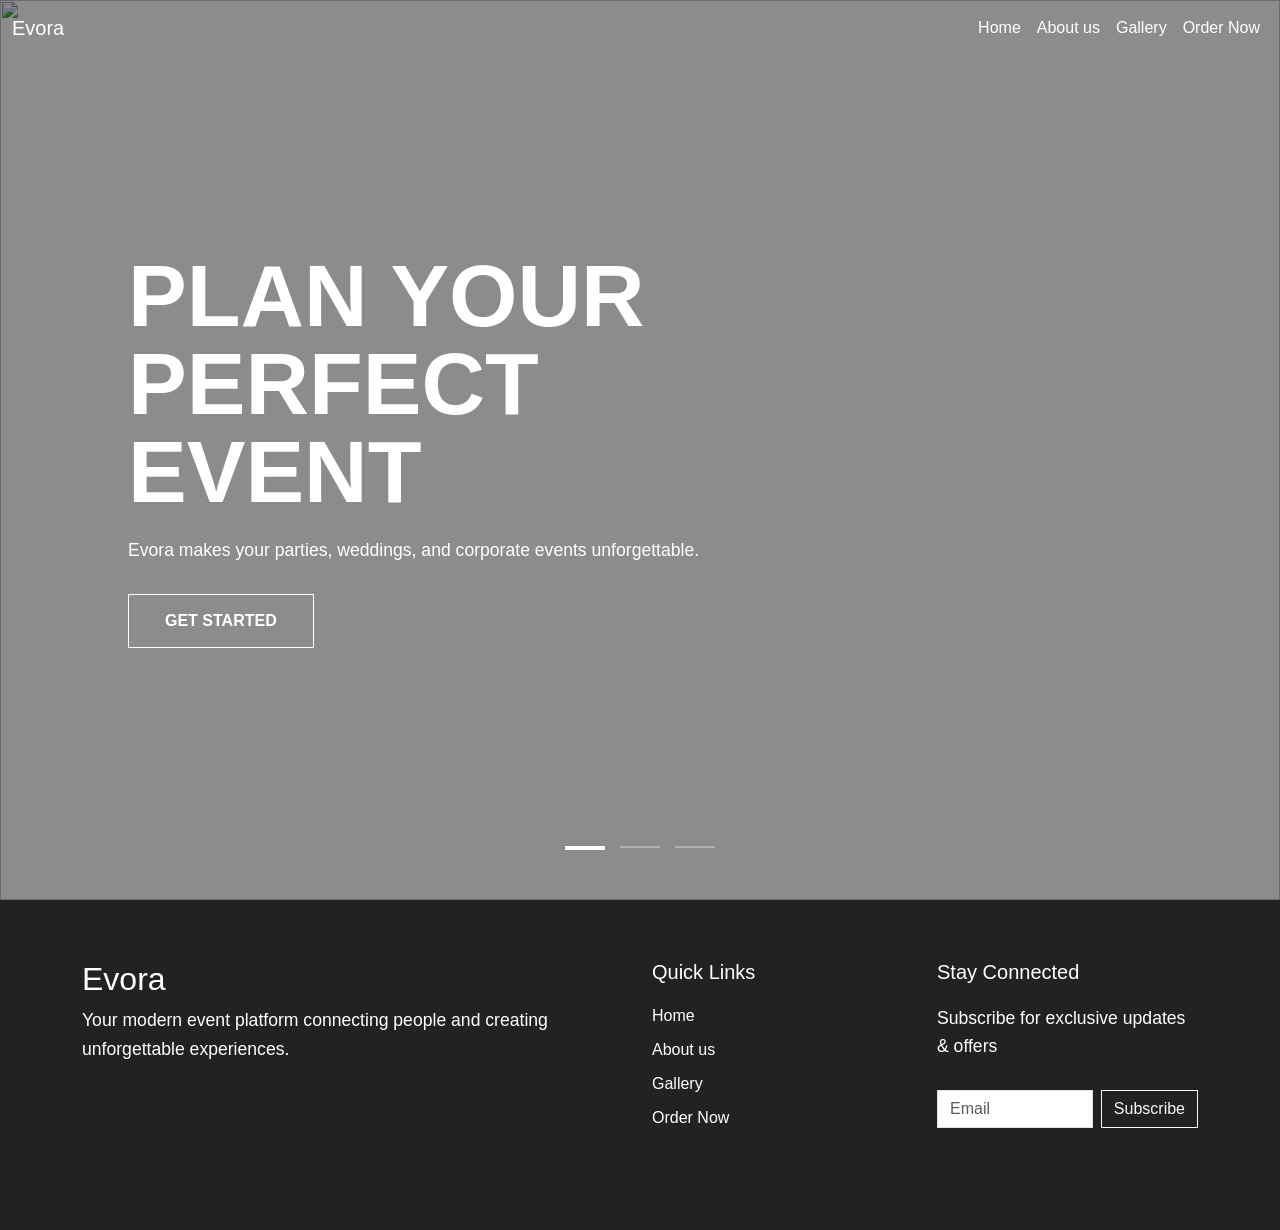
==== index.html @ 53ec0fd2 "Update index.html" ====
<!doctype html>
<html lang="en">
  <head>
    <meta charset="utf-8">
    <meta name="viewport" content="width=device-width, initial-scale=1">
    <title>Bootstrap Hero Slider</title>
    <link href="https://cdn.jsdelivr.net/npm/bootstrap@5.3.8/dist/css/bootstrap.min.css" rel="stylesheet">
    <style>
        * {
            margin: 0;
            padding: 0;
            box-sizing: border-box;
            font-family: 'Segoe UI', sans-serif;
        }

        /* --- NAVBAR --- */
        #mainNav {
            position: absolute;
            width: 100%;
            top: 0;
            left: 0;
            z-index: 10;
            transition: background 0.5s ease;
            background: transparent;
        }

        .navbar-brand,
        .nav-link {
            color: #fff !important;
        }

        .nav-link:hover {
            color: #f0c14b !important;
        }

        /* --- HERO SLIDER --- */
        .hero {
            height: 100vh;
            width: 100%;
            position: relative;
        }

        .slide {
            position: absolute;
            inset: 0;
            opacity: 0;
            display: flex;
            align-items: center;
            padding-left: 10%;
            transition: opacity 1s ease;
        }

        .slide.active {
            opacity: 1;
        }

        .slide-bg {
            position: absolute;
            inset: 0;
            width: 100%;
            height: 100%;
            object-fit: cover;
            z-index: -2;
        }

        .slide::after {
            content: "";
            position: absolute;
            inset: 0;
            background: rgba(0,0,0,0.45);
            z-index: -1;
        }

        .content {
            max-width: 600px;
            color: #fff;
        }

        h1 {
            font-size: clamp(2.8rem, 8vw, 5.5rem);
            line-height: 1;
            text-transform: uppercase;
            font-weight: 900;
            margin-bottom: 20px;
        }

        p {
            font-size: 1.1rem;
            line-height: 1.6;
            margin-bottom: 30px;
        }

        .hero-btn {
            display: inline-block;
            padding: 14px 36px;
            border: 1px solid #fff;
            color: #fff;
            text-decoration: none;
            text-transform: uppercase;
            font-weight: bold;
            transition: 0.3s;
        }

        .hero-btn:hover {
            background: #fff;
            color: #000;
        }

        /* --- DOTS --- */
        .controls {
            position: absolute;
            bottom: 50px;
            width: 100%;
            display: flex;
            justify-content: center;
            z-index: 20;
        }

        .indicators {
            display: flex;
            gap: 15px;
        }

        .dot {
            width: 40px;
            height: 2px;
            background: rgba(255,255,255,0.3);
            cursor: pointer;
            transition: 0.4s;
        }

        .dot.active {
            background: #fff;
            height: 4px;
        }

        @media (max-width: 768px) {
            .slide {
                padding-left: 5%;
                padding-right: 5%;
            }
        }

        /* --- FOOTER --- */
        #foot {
            transition: background 0.5s ease;
            background: #222;
            color: #fff;
            padding: 60px 0;
        }

        #foot h5 {
            margin-bottom: 20px;
        }

        #footer-link {
            list-style: none;
            padding: 0;
        }

        #footer-link li {
            margin-bottom: 10px;
        }

        #footer-link a {
            text-decoration: none;
            color: #fff;
        }

        #footer-link a:hover {
            color: #f0c14b;
        }

        #foot input.form-control {
            border-radius: 0;
        }

        #foot button.btn {
            border-radius: 0;
        }
    </style>
  </head>
  <body>
    <!-- NAVBAR -->
    <nav class="navbar navbar-expand-lg" id="mainNav">
        <div class="container-fluid">
            <a class="navbar-brand" href="index.html">Evora</a>
            <button class="navbar-toggler" type="button" data-bs-toggle="collapse" data-bs-target="#navbarNav">
                <span class="navbar-toggler-icon"></span>
            </button>
            <div class="collapse navbar-collapse" id="navbarNav">
                <ul class="navbar-nav ms-auto">
                    <li class="nav-item"><a class="nav-link" href="index.html">Home</a></li>
                    <li class="nav-item"><a class="nav-link" href="#">About us</a></li>
                    <li class="nav-item"><a class="nav-link" href="#">Gallery</a></li>
                    <li class="nav-item"><a class="nav-link" href="order.html">Order Now</a></li>
                </ul>
            </div>
        </div>
    </nav>

    <!-- HERO SLIDER -->
    <section class="hero">
        <div class="slide active">
            <img src="https://media.istockphoto.com/id/1295012737/photo/a-family-walks-hand-in-hand-down-a-tropical-paradise-beach-during-sunset.jpg?s=612x612&w=0&k=20&c=F__LaYcJowJYJ2h8wGK07YqLSmrKBl6irMgHlJ1k8eM=" class="slide-bg">
            <div class="content">
                <h1>Plan Your<br>Perfect Event</h1>
                <p>Evora makes your parties, weddings, and corporate events unforgettable.</p>
                <a href="contact" class="hero-btn">Get Started</a>
            </div>
        </div>
        <div class="slide">
            <img src="https://media.istockphoto.com/id/2212536827/photo/man-solo-traveler-holding-his-camera-and-walking-on-the-shallow-surface-of-water-during-sunset.jpg?s=612x612&w=0&k=20&c=a9QCVRRNXwUhVzG2FjeTJPA_179-yQ3wpFB8zUYdlUo=" class="slide-bg">
            <div class="content">
                <h1>Create<br>Memories</h1>
                <p>Stylish events crafted with elegance and passion.</p>
                <a href="gallery.html" class="hero-btn">Explore Gallery</a>
            </div>
        </div>
        <div class="slide">
            <img src="https://media.istockphoto.com/id/1143248555/photo/dj-mixing-at-sunset-beach-party-in-summer-vacation-outdoor-disc-jockey-hands-playing-music.jpg?s=612x612&w=0&k=20&c=0s2PzGYE5bljiyybqxNBUDja1P4o2WkM0XdxFtimEuc=" class="slide-bg">
            <div class="content">
                <h1>Celebrate<br>In Style</h1>
                <p>Moments that last forever with Evora Events.</p>
                <a href="order.html" class="hero-btn">Book Now</a>
            </div>
        </div>

        <!-- DOTS -->
        <div class="controls">
            <div class="indicators">
                <div class="dot active"></div>
                <div class="dot"></div>
                <div class="dot"></div>
            </div>
        </div>
    </section>

    <!-- FOOTER -->
    <footer id="foot">
        <div class="container">
            <div class="row">
                <div class="col-12 col-md-6 mb-4">
                    <h2>Evora</h2>
                    <p>Your modern event platform connecting people and creating unforgettable experiences.</p>
                </div>
                <div class="col-6 col-md-3 mb-4">
                    <h5>Quick Links</h5>
                    <ul id="footer-link">
                        <li><a href="index.html">Home</a></li>
                        <li><a href="#">About us</a></li>
                        <li><a href="#">Gallery</a></li>
                        <li><a href="order.html">Order Now</a></li>
                    </ul>
                </div>
                <div class="col-6 col-md-3 mb-4">
                    <h5>Stay Connected</h5>
                    <p>Subscribe for exclusive updates & offers</p>
                    <form class="d-flex" role="search">
                        <input class="form-control me-2" type="email" placeholder="Email" aria-label="email"/>
                        <button class="btn btn-outline-light" type="submit">Subscribe</button>
                    </form>
                </div>
            </div>
        </div>
    </footer>

    <script src="https://cdn.jsdelivr.net/npm/bootstrap@5.3.8/dist/js/bootstrap.bundle.min.js"></script>
    
    <script>
        const slides = document.querySelectorAll('.slide');
        const dots = document.querySelectorAll('.dot');
        const nav = document.getElementById('mainNav');
        const footer = document.getElementById('foot');
        
        let current = 0;
        const intervalTime = 4000; // 4 seconds
        
        function updateSlider(index) {
            slides.forEach(s => s.classList.remove('active'));
            dots.forEach(d => d.classList.remove('active'));
            slides[index].classList.add('active');
            dots[index].classList.add('active');

            // Keep navbar and footer connected visually
            nav.style.background = "transparent"; 
            footer.style.background = "#222";
        }
        
        function autoSlide() {
            current = (current + 1) % slides.length;
            updateSlider(current);
        }
        
        setInterval(autoSlide, intervalTime);

        dots.forEach((dot, index) => {
            dot.addEventListener('click', () => {
                current = index;
                updateSlider(current);
            });
        });
    </script>
  </body>
</html>
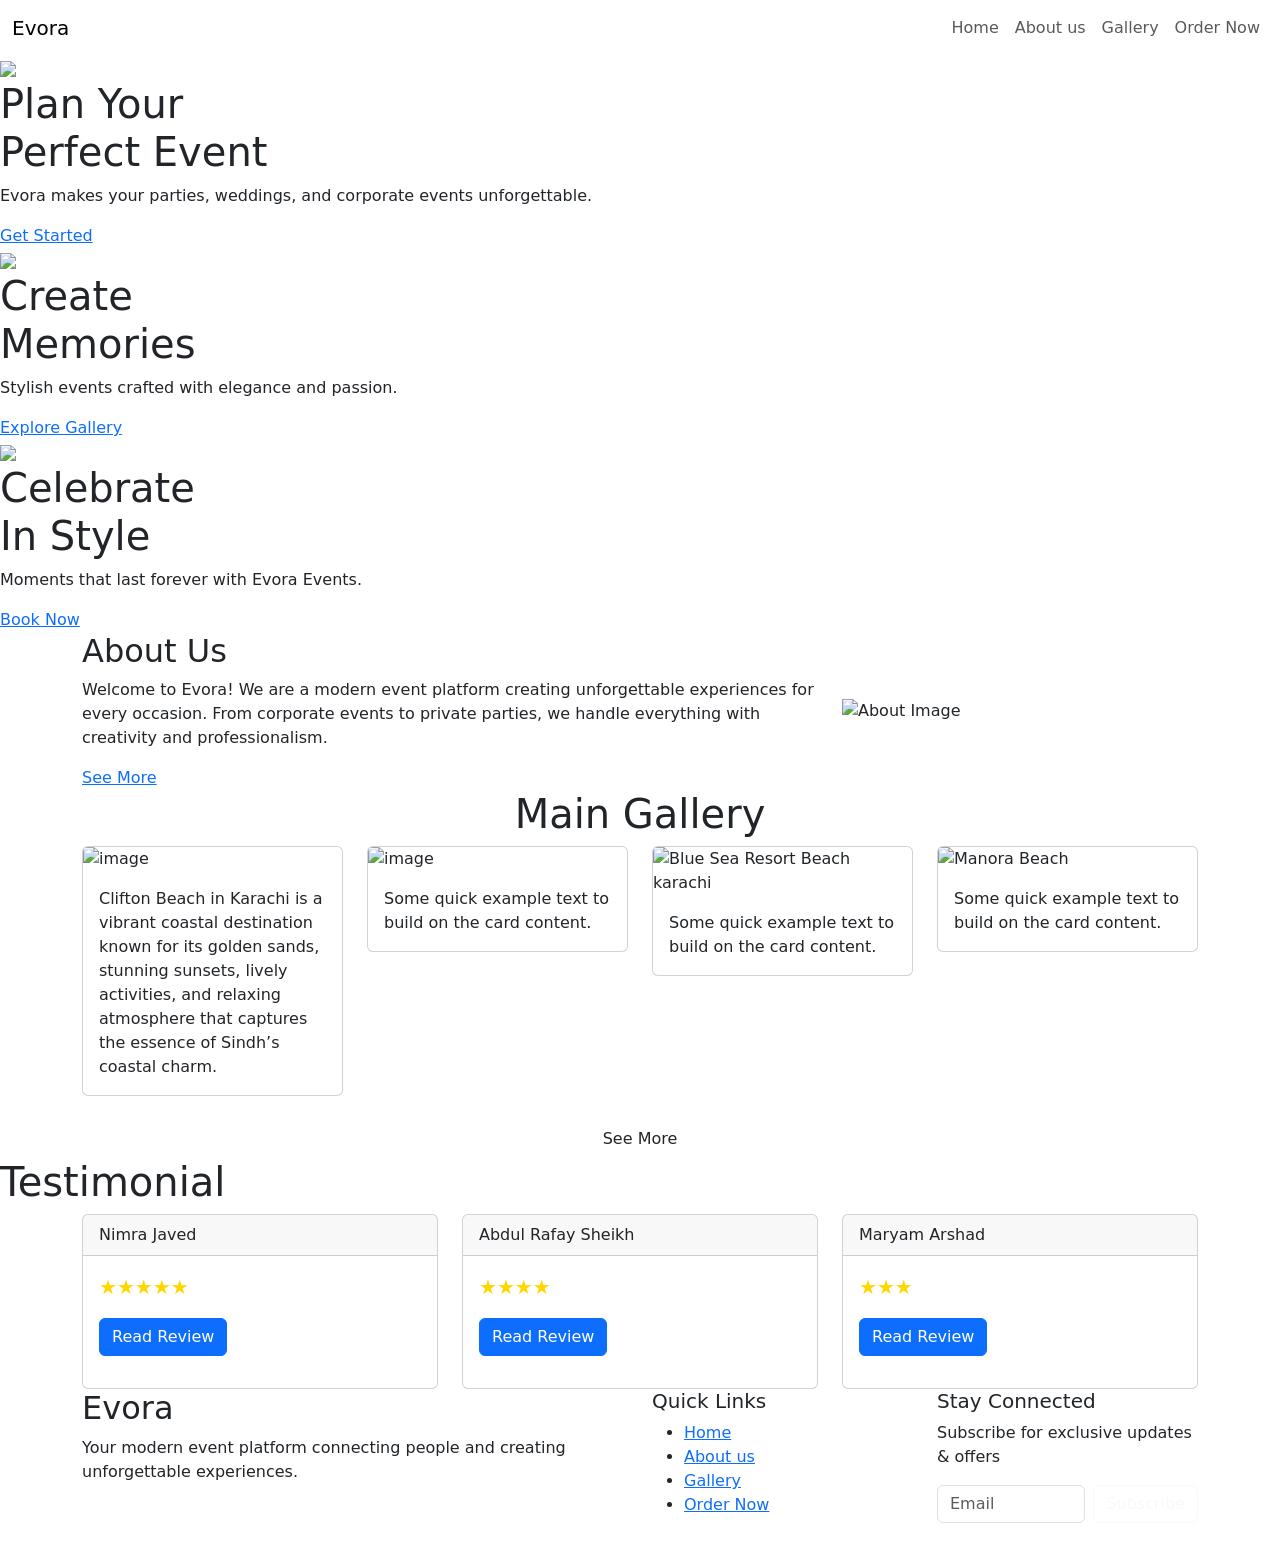
==== commit 053b3cd8: "Update index.html" ====
--- a/index.html
+++ b/index.html
@@ -5,180 +5,7 @@
     <meta name="viewport" content="width=device-width, initial-scale=1">
     <title>Bootstrap Hero Slider</title>
     <link href="https://cdn.jsdelivr.net/npm/bootstrap@5.3.8/dist/css/bootstrap.min.css" rel="stylesheet">
-    <style>
-        * {
-            margin: 0;
-            padding: 0;
-            box-sizing: border-box;
-            font-family: 'Segoe UI', sans-serif;
-        }
-
-        /* --- NAVBAR --- */
-        #mainNav {
-            position: absolute;
-            width: 100%;
-            top: 0;
-            left: 0;
-            z-index: 10;
-            transition: background 0.5s ease;
-            background: transparent;
-        }
-
-        .navbar-brand,
-        .nav-link {
-            color: #fff !important;
-        }
-
-        .nav-link:hover {
-            color: #f0c14b !important;
-        }
-
-        /* --- HERO SLIDER --- */
-        .hero {
-            height: 100vh;
-            width: 100%;
-            position: relative;
-        }
-
-        .slide {
-            position: absolute;
-            inset: 0;
-            opacity: 0;
-            display: flex;
-            align-items: center;
-            padding-left: 10%;
-            transition: opacity 1s ease;
-        }
-
-        .slide.active {
-            opacity: 1;
-        }
-
-        .slide-bg {
-            position: absolute;
-            inset: 0;
-            width: 100%;
-            height: 100%;
-            object-fit: cover;
-            z-index: -2;
-        }
-
-        .slide::after {
-            content: "";
-            position: absolute;
-            inset: 0;
-            background: rgba(0,0,0,0.45);
-            z-index: -1;
-        }
-
-        .content {
-            max-width: 600px;
-            color: #fff;
-        }
-
-        h1 {
-            font-size: clamp(2.8rem, 8vw, 5.5rem);
-            line-height: 1;
-            text-transform: uppercase;
-            font-weight: 900;
-            margin-bottom: 20px;
-        }
-
-        p {
-            font-size: 1.1rem;
-            line-height: 1.6;
-            margin-bottom: 30px;
-        }
-
-        .hero-btn {
-            display: inline-block;
-            padding: 14px 36px;
-            border: 1px solid #fff;
-            color: #fff;
-            text-decoration: none;
-            text-transform: uppercase;
-            font-weight: bold;
-            transition: 0.3s;
-        }
-
-        .hero-btn:hover {
-            background: #fff;
-            color: #000;
-        }
-
-        /* --- DOTS --- */
-        .controls {
-            position: absolute;
-            bottom: 50px;
-            width: 100%;
-            display: flex;
-            justify-content: center;
-            z-index: 20;
-        }
-
-        .indicators {
-            display: flex;
-            gap: 15px;
-        }
-
-        .dot {
-            width: 40px;
-            height: 2px;
-            background: rgba(255,255,255,0.3);
-            cursor: pointer;
-            transition: 0.4s;
-        }
-
-        .dot.active {
-            background: #fff;
-            height: 4px;
-        }
-
-        @media (max-width: 768px) {
-            .slide {
-                padding-left: 5%;
-                padding-right: 5%;
-            }
-        }
-
-        /* --- FOOTER --- */
-        #foot {
-            transition: background 0.5s ease;
-            background: #222;
-            color: #fff;
-            padding: 60px 0;
-        }
-
-        #foot h5 {
-            margin-bottom: 20px;
-        }
-
-        #footer-link {
-            list-style: none;
-            padding: 0;
-        }
-
-        #footer-link li {
-            margin-bottom: 10px;
-        }
-
-        #footer-link a {
-            text-decoration: none;
-            color: #fff;
-        }
-
-        #footer-link a:hover {
-            color: #f0c14b;
-        }
-
-        #foot input.form-control {
-            border-radius: 0;
-        }
-
-        #foot button.btn {
-            border-radius: 0;
-        }
-    </style>
+    <link rel="stylesheet" href="Reg_Form.css">
   </head>
   <body>
     <!-- NAVBAR -->
@@ -236,6 +63,165 @@
         </div>
     </section>
 
+    <!-- About us -->
+     <section class="about-section">
+        <div class="container">
+            <div class="row align-items-center">
+                <div class="col-12 col-md-8">
+                    <h2>About Us</h2>
+                    <p>Welcome to Evora! We are a modern event platform creating unforgettable experiences for every occasion. From corporate events to private parties, we handle everything 
+                    with creativity and professionalism.</p>
+                    <a href="#more" class="see-more">See More</a>
+                </div>
+                
+                <div class="col-12 col-md-4">
+                    <img src="https://images.unsplash.com/photo-1559494007-9f5847c49d94?w=600&auto=format&fit=crop&q=60&ixlib=rb-4.1.0&ixid=M3wxMjA3fDB8MHxzZWFyY2h8MTF8fEJlYWNofGVufDB8fDB8fHww" alt="About Image" class="img-fluid about-img">
+                </div>
+            </div>
+        </div>
+    </section>
+
+    <!-- Gallery -->
+     <section class="gallery-section">
+  <div class="container">
+    
+    <!-- Heading -->
+    <h1 class="gallery-heading text-center">Main Gallery</h1>
+
+    <div class="row justify-content-center">
+      
+      <!-- Card 1 -->
+      <div class="col-12 col-md-3 mb-4">
+        <div class="card gallery-card">
+          <img src="https://media.istockphoto.com/id/841756140/photo/sunset-at-clifton-beach-karachi-pakistan.webp?a=1&b=1&s=612x612&w=0&k=20&c=G8cxv9YQgTzmZCJuISapSOUX7i41u-eLFdNzR1QgfqY=" class="card-img-top" alt="image">
+          <div class="card-body">
+            <p class="card-text">Clifton Beach in Karachi is a vibrant coastal destination known for its golden sands, stunning sunsets, lively activities, and relaxing atmosphere that captures the essence of Sindh’s coastal charm.</p>
+          </div>
+        </div>
+      </div>
+
+      <!-- Card 2 -->
+      <div class="col-12 col-md-3 mb-4">
+        <div class="card gallery-card">
+          <img src="https://plus.unsplash.com/premium_photo-1669018130044-1a5c168d20ae?w=600&auto=format&fit=crop&q=60&ixlib=rb-4.1.0&ixid=M3wxMjA3fDB8MHxzZWFyY2h8MXx8S3VuZCUyME1hbGlyJTIwQmVhdXRpZnVsJTIwYmVhY2h8ZW58MHx8MHx8fDA%3D" class="card-img-top" alt="image">
+          <div class="card-body">
+            <p class="card-text">Some quick example text to build on the card content.</p>
+          </div>
+        </div>
+      </div>
+
+      <!-- Card 3 -->
+      <div class="col-12 col-md-3 mb-4">
+        <div class="card gallery-card">
+          <img src="https://images.unsplash.com/photo-1638860938475-4478d063219b?w=600&auto=format&fit=crop&q=60&ixlib=rb-4.1.0&ixid=M3wxMjA3fDB8MHxzZWFyY2h8NXx8Qmx1ZSUyMFNlYSUyMFJlc29ydCUyMEJlYWNoJTIwa2FyYWNoaXxlbnwwfHwwfHx8MA%3D%3D" class="card-img-top" alt="Blue Sea Resort Beach karachi">
+          <div class="card-body">
+            <p class="card-text">Some quick example text to build on the card content.</p>
+          </div>
+        </div>
+      </div>
+
+      <!-- Card 4 -->
+      <div class="col-12 col-md-3 mb-4">
+        <div class="card gallery-card">
+          <img src="https://media.istockphoto.com/id/1513167717/photo/beautiful-day-time-view-of-manora-beach-karachi.webp?a=1&b=1&s=612x612&w=0&k=20&c=F9NsuchT4d4v3QjCZ2SQfsxclUzen4gVBFyKtd4hdFA=" class="card-img-top" alt="Manora Beach">
+          <div class="card-body">
+            <p class="card-text">Some quick example text to build on the card content.</p>
+          </div>
+        </div>
+      </div>
+
+    </div>
+
+    <!-- See More Button -->
+    <div class="text-center">
+      <a href="#" class="btn btn-see-more">See More</a>
+    </div>
+
+  </div>
+</section>
+
+    <!-- Testimonal -->
+     <section>
+  <h1 class="testimonial-title">Testimonial</h1>
+  <div class="container testimonial-section">
+    <div class="row">
+      <!-- Card 1 -->
+      <div class="col-12 col-md-4">
+        <div class="card">
+          <div class="card-header">Nimra Javed</div>
+          <div class="card-body">
+            <!-- Stars --><div style="color: gold; font-size: 20px;">★★★★★</div>
+            <button class="btn btn-primary mt-3" type="button" data-bs-toggle="collapse" data-bs-target="#collapse1">Read Review</button>
+            <div class="mt-3">
+              <div class="collapse collapse-horizontal" id="collapse1">
+                <div class="card card-body collapse-card">
+                  Amazing service and event management!
+                </div>
+              </div>
+            </div>
+          </div>
+        </div>
+      </div>
+
+      <!-- Card 2 -->
+      <div class="col-12 col-md-4">
+        <div class="card">
+          <div class="card-header">Abdul Rafay Sheikh</div>
+          <div class="card-body">
+
+            <div style="color: gold; font-size: 20px;">
+              ★★★★
+            </div>
+
+            <button class="btn btn-primary mt-3" type="button"
+              data-bs-toggle="collapse"
+              data-bs-target="#collapse2">
+              Read Review
+            </button>
+
+            <div class="mt-3">
+              <div class="collapse collapse-horizontal" id="collapse2">
+                <div class="card card-body collapse-card">
+                  Loved how smooth everything went.
+                </div>
+              </div>
+            </div>
+
+          </div>
+        </div>
+      </div>
+
+      <!-- Card 3 -->
+      <div class="col-12 col-md-4">
+        <div class="card">
+          <div class="card-header">Maryam Arshad</div>
+          <div class="card-body">
+
+            <div style="color: gold; font-size: 20px;">
+              ★★★
+            </div>
+
+            <button class="btn btn-primary mt-3" type="button"
+              data-bs-toggle="collapse"
+              data-bs-target="#collapse3">
+              Read Review
+            </button>
+
+            <div class="mt-3">
+              <div class="collapse collapse-horizontal" id="collapse3">
+                <div class="card card-body collapse-card">
+                  Highly recommend Evora for events.
+                </div>
+              </div>
+            </div>
+
+          </div>
+        </div>
+      </div>
+
+    </div>
+  </div>
+</section>
     <!-- FOOTER -->
     <footer id="foot">
         <div class="container">
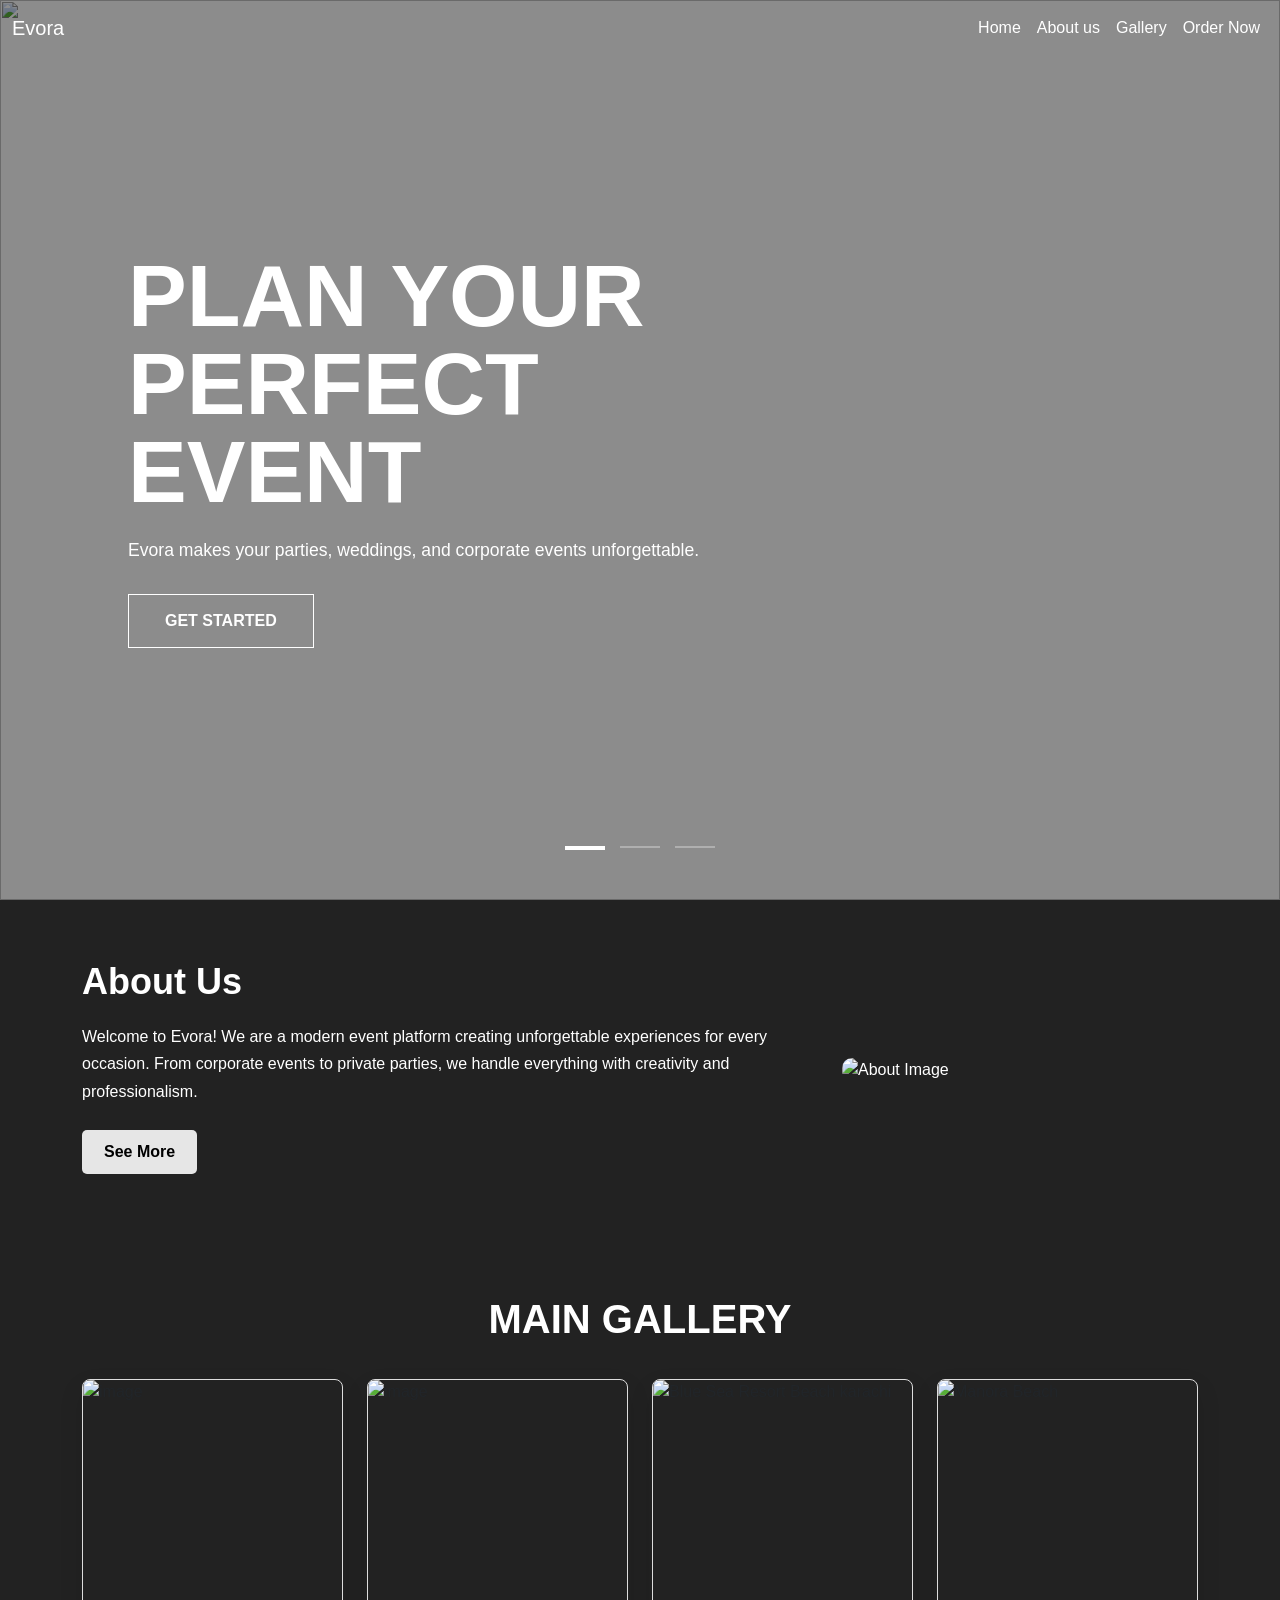
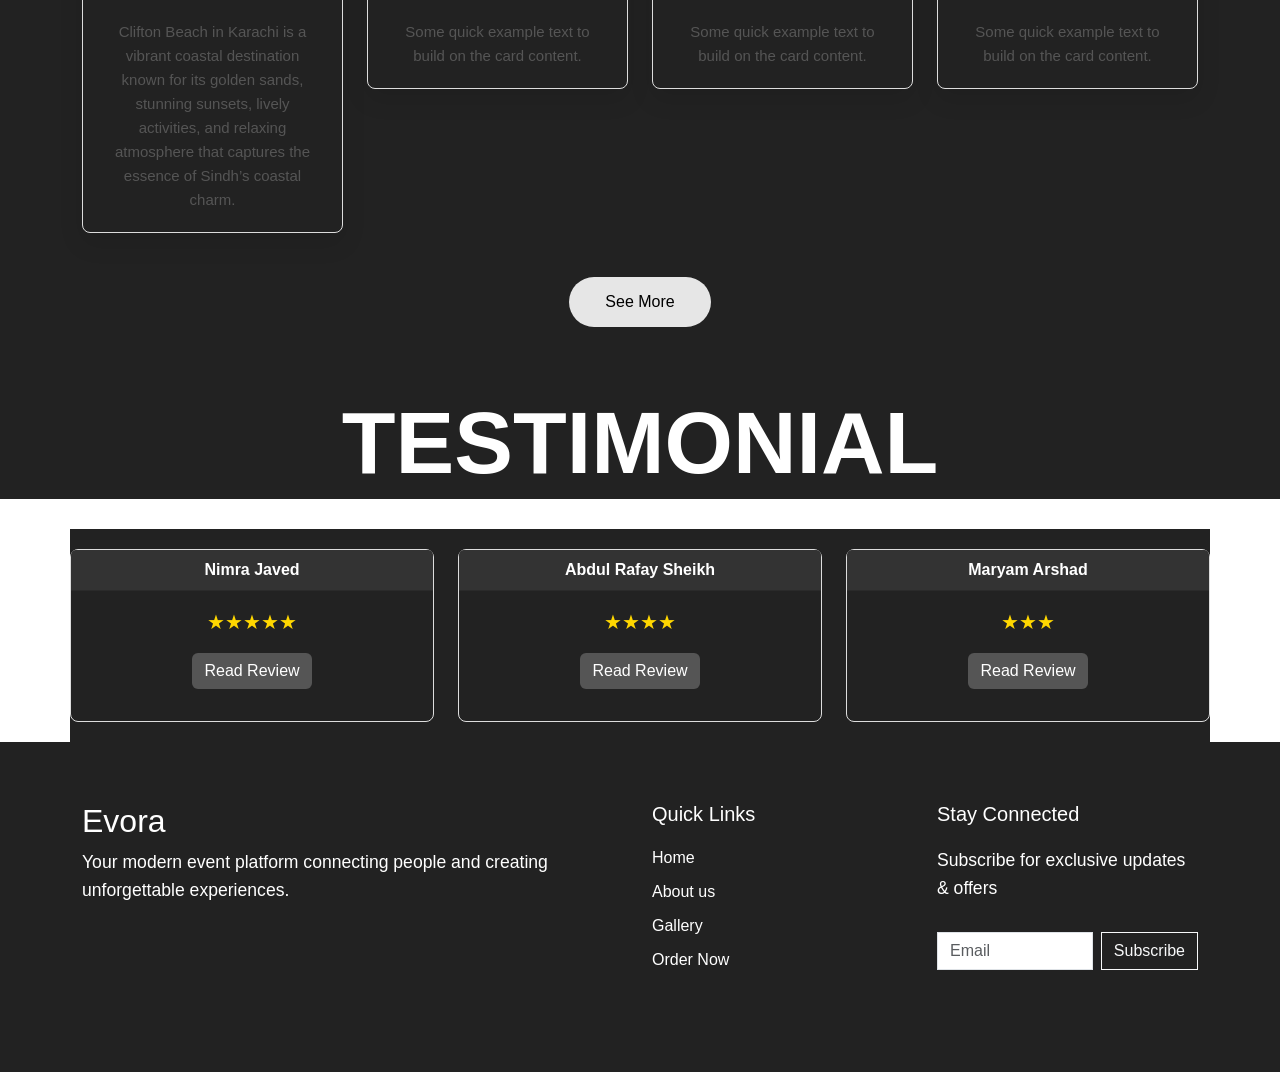
==== commit 069a19d6: "Update links to point to About.html" ====
--- a/index.html
+++ b/index.html
@@ -5,7 +5,7 @@
     <meta name="viewport" content="width=device-width, initial-scale=1">
     <title>Bootstrap Hero Slider</title>
     <link href="https://cdn.jsdelivr.net/npm/bootstrap@5.3.8/dist/css/bootstrap.min.css" rel="stylesheet">
-    <link rel="stylesheet" href="Reg_Form.css">
+    <link rel="stylesheet" href="style.css">
   </head>
   <body>
     <!-- NAVBAR -->
@@ -18,7 +18,7 @@
             <div class="collapse navbar-collapse" id="navbarNav">
                 <ul class="navbar-nav ms-auto">
                     <li class="nav-item"><a class="nav-link" href="index.html">Home</a></li>
-                    <li class="nav-item"><a class="nav-link" href="#">About us</a></li>
+                    <li class="nav-item"><a class="nav-link" href="About.html">About us</a></li>
                     <li class="nav-item"><a class="nav-link" href="#">Gallery</a></li>
                     <li class="nav-item"><a class="nav-link" href="order.html">Order Now</a></li>
                 </ul>
@@ -71,7 +71,7 @@
                     <h2>About Us</h2>
                     <p>Welcome to Evora! We are a modern event platform creating unforgettable experiences for every occasion. From corporate events to private parties, we handle everything 
                     with creativity and professionalism.</p>
-                    <a href="#more" class="see-more">See More</a>
+                    <a href="About.html" class="see-more">See More</a>
                 </div>
                 
                 <div class="col-12 col-md-4">
@@ -234,7 +234,7 @@
                     <h5>Quick Links</h5>
                     <ul id="footer-link">
                         <li><a href="index.html">Home</a></li>
-                        <li><a href="#">About us</a></li>
+                        <li><a href="About.html">About us</a></li>
                         <li><a href="#">Gallery</a></li>
                         <li><a href="order.html">Order Now</a></li>
                     </ul>
--- a/style.css
+++ b/style.css
@@ -0,0 +1,342 @@
+* {
+    margin: 0;
+    padding: 0;
+    box-sizing: border-box;
+    font-family: 'Segoe UI', sans-serif;
+}
+
+/* --- NAVBAR --- */
+#mainNav {
+    position: absolute;
+    width: 100%;
+    top: 0;
+    left: 0;
+    z-index: 10;
+    transition: background 0.5s ease;
+    background: transparent;
+}
+
+.navbar-brand,
+.nav-link {
+    color: #fff !important;
+}
+
+.nav-link:hover {
+    color: #f0c14b !important;
+}
+
+/* --- HERO SLIDER --- */
+.hero {
+    height: 100vh;
+    width: 100%;
+    position: relative;
+}
+
+.slide {
+    position: absolute;
+    inset: 0;
+    opacity: 0;
+    display: flex;
+    align-items: center;
+    padding-left: 10%;
+    transition: opacity 1s ease;
+}
+
+.slide.active {
+    opacity: 1;
+}
+
+.slide-bg {
+    position: absolute;
+    inset: 0;
+    width: 100%;
+    height: 100%;
+    object-fit: cover;
+    z-index: -2;
+}
+
+.slide::after {
+    content: "";
+    position: absolute;
+    inset: 0;
+    background: rgba(0, 0, 0, 0.45);
+    z-index: -1;
+}
+
+.content {
+    max-width: 600px;
+    color: #fff;
+}
+
+h1 {
+    font-size: clamp(2.8rem, 8vw, 5.5rem);
+    line-height: 1;
+    text-transform: uppercase;
+    font-weight: 900;
+    margin-bottom: 20px;
+}
+
+p {
+    font-size: 1.1rem;
+    line-height: 1.6;
+    margin-bottom: 30px;
+}
+
+.hero-btn {
+    display: inline-block;
+    padding: 14px 36px;
+    border: 1px solid #fff;
+    color: #fff;
+    text-decoration: none;
+    text-transform: uppercase;
+    font-weight: bold;
+    transition: 0.3s;
+}
+
+.hero-btn:hover {
+    background: #fff;
+    color: #000;
+}
+
+/* --- ABOUT --- */
+.about-section {
+    padding: 60px 0;
+    /* UPDATED: Background like footer */
+    background-color: #222;
+    /* UPDATED: Text color like footer */
+    color: #fff;
+}
+
+.about-section h1,
+.about-section h2 {
+    /* UPDATED: Text color like footer */
+    color: #ffffff;
+    font-size: 36px;
+    font-weight: 800;
+    margin-bottom: 20px;
+}
+
+.about-section p {
+    /* UPDATED: Text color like footer */
+    color: #ffffff;
+    font-size: 16px;
+    line-height: 1.7;
+    margin-bottom: 25px;
+}
+
+/* Image size smaller */
+.about-img {
+    width: 85%;
+    border-radius: 10px;
+}
+
+/* See More button */
+.see-more {
+    display: inline-block;
+    background-color: #e6e6e6;
+    color: #000;
+    padding: 10px 22px;
+    text-decoration: none;
+    font-weight: 600;
+    border-radius: 5px;
+    transition: 0.3s ease;
+    margin-bottom: 5px;
+}
+
+.see-more:hover {
+    color: #e6e6e6;
+    background-color: #222;
+}
+
+/* --- DOTS --- */
+.controls {
+    position: absolute;
+    bottom: 50px;
+    width: 100%;
+    display: flex;
+    justify-content: center;
+    z-index: 20;
+}
+
+.indicators {
+    display: flex;
+    gap: 15px;
+}
+
+.dot {
+    width: 40px;
+    height: 2px;
+    background: rgba(255, 255, 255, 0.3);
+    cursor: pointer;
+    transition: 0.4s;
+}
+
+.dot.active {
+    background: #fff;
+    height: 4px;
+}
+
+@media (max-width: 768px) {
+    .slide {
+        padding-left: 5%;
+        padding-right: 5%;
+    }
+}
+
+/* --- FOOTER --- */
+#foot {
+    transition: background 0.5s ease;
+    background: #222;
+    color: #fff;
+    padding: 60px 0;
+}
+
+#foot h5 {
+    margin-bottom: 20px;
+}
+
+#footer-link {
+    list-style: none;
+    padding: 0;
+}
+
+#footer-link li {
+    margin-bottom: 10px;
+}
+
+#footer-link a {
+    text-decoration: none;
+    color: #fff;
+}
+
+#footer-link a:hover {
+    color: #f0c14b;
+}
+
+#foot input.form-control,
+#foot button.btn {
+    border-radius: 0;
+}
+
+/* --- GALLERY --- */
+.gallery-section {
+    padding: 60px 0;
+    /* UPDATED: Background like footer */
+    background-color: #222;
+}
+
+.gallery-heading {
+    font-size: 40px;
+    font-weight: 700;
+    margin-bottom: 40px;
+    /* UPDATED: Text color like footer */
+    color: #fff;
+}
+
+.gallery-card {
+    border: none;
+    border-radius: 15px;
+    overflow: hidden;
+    transition: 0.4s ease;
+    box-shadow: 0 10px 25px rgba(0, 0, 0, 0.1);
+}
+
+.gallery-card img {
+    height: 220px;
+    object-fit: cover;
+}
+
+.gallery-card:hover {
+    transform: translateY(-10px);
+    box-shadow: 0 15px 35px rgba(0, 0, 0, 0.2);
+}
+
+.gallery-card .card-body {
+    text-align: center;
+    padding: 20px;
+}
+
+.gallery-card .card-text {
+    font-size: 15px;
+    /* UPDATED: Text color for readability against white card background */
+    color: #555;
+}
+
+/* See More Button */
+.btn-see-more {
+    margin-top: 20px;
+    padding: 12px 35px;
+    font-size: 16px;
+    background-color: #e6e6e6;
+    color: #000;
+    border-radius: 30px;
+    text-decoration: none;
+    transition: 0.3s ease;
+}
+
+.btn-see-more:hover {
+    color: #e6e6e6;
+    background-color: #222;
+}
+
+/* --- TESTIMONIAL --- */
+.testimonial-title {
+    /* UPDATED: Background like footer */
+    background-color: #222;
+    /* UPDATED: Text color like footer */
+    color: #fff;
+    padding: 12px;
+    text-align: center;
+    margin-bottom: 30px;
+}
+
+.testimonial-section {
+    padding: 20px 0;
+    /* UPDATED: Background like footer */
+    background-color: #222;
+    /* UPDATED: Text color like footer */
+    color: #fff;
+}
+
+.card {
+    border: 1px solid #ddd;
+    border-radius: 8px;
+    background-color: transparent;
+}
+
+.card-header {
+    /* UPDATED: Background slightly darker for contrast */
+    background-color: #333;
+    /* UPDATED: Text color like footer */
+    color: #fff;
+    font-weight: 600;
+    text-align: center;
+}
+
+.card-body div {
+    color: #ffc107;
+    text-align: center;
+    font-size: 18px;
+    margin-bottom: 10px;
+}
+
+.btn-primary {
+    background-color: #555;
+    border: none;
+    display: block;
+    margin: 0 auto;
+}
+
+.btn-primary:hover {
+    background-color: #333;
+}
+
+.collapse-card {
+    /* UPDATED: Background slightly darker for contrast */
+    background-color: #333;
+    /* UPDATED: Text color like footer */
+    color: #fff;
+    border-radius: 6px;
+    text-align: center;
+    font-size: 14px;
+}
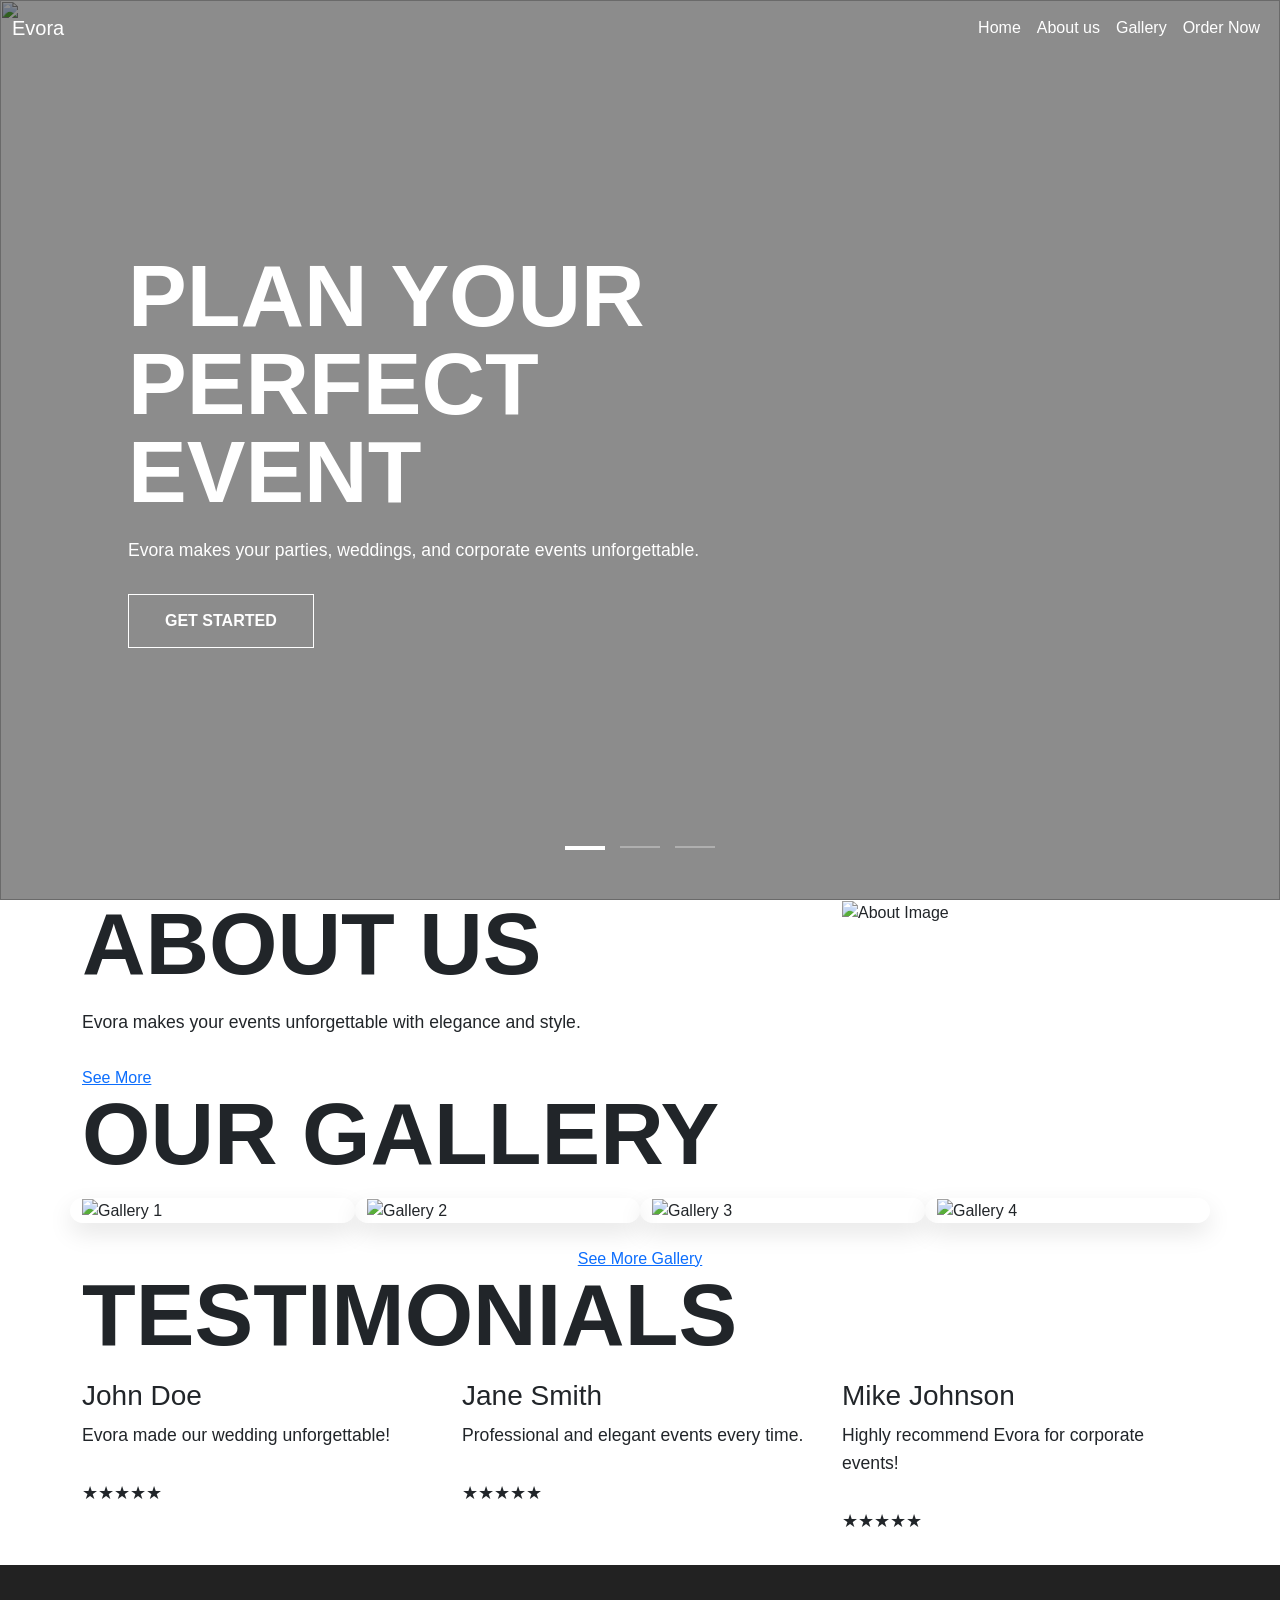
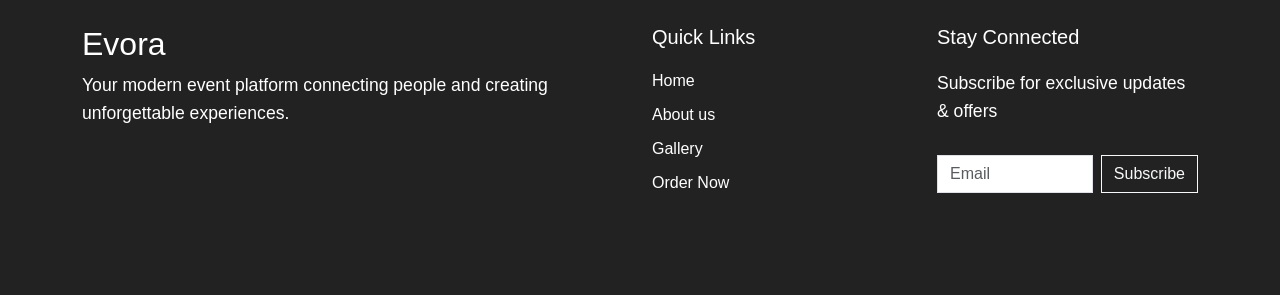
==== commit b2e3a1d3: "Update index.html" ====
--- a/index.html
+++ b/index.html
@@ -18,8 +18,8 @@
             <div class="collapse navbar-collapse" id="navbarNav">
                 <ul class="navbar-nav ms-auto">
                     <li class="nav-item"><a class="nav-link" href="index.html">Home</a></li>
-                    <li class="nav-item"><a class="nav-link" href="About.html">About us</a></li>
-                    <li class="nav-item"><a class="nav-link" href="#">Gallery</a></li>
+                    <li class="nav-item"><a class="nav-link" href="about.html">About us</a></li>
+                    <li class="nav-item"><a class="nav-link" href="gallery.html">Gallery</a></li>
                     <li class="nav-item"><a class="nav-link" href="order.html">Order Now</a></li>
                 </ul>
             </div>
@@ -62,166 +62,54 @@
             </div>
         </div>
     </section>
-
-    <!-- About us -->
-     <section class="about-section">
-        <div class="container">
-            <div class="row align-items-center">
-                <div class="col-12 col-md-8">
-                    <h2>About Us</h2>
-                    <p>Welcome to Evora! We are a modern event platform creating unforgettable experiences for every occasion. From corporate events to private parties, we handle everything 
-                    with creativity and professionalism.</p>
-                    <a href="About.html" class="see-more">See More</a>
-                </div>
-                
-                <div class="col-12 col-md-4">
-                    <img src="https://images.unsplash.com/photo-1559494007-9f5847c49d94?w=600&auto=format&fit=crop&q=60&ixlib=rb-4.1.0&ixid=M3wxMjA3fDB8MHxzZWFyY2h8MTF8fEJlYWNofGVufDB8fDB8fHww" alt="About Image" class="img-fluid about-img">
-                </div>
-            </div>
-        </div>
-    </section>
-
-    <!-- Gallery -->
-     <section class="gallery-section">
+<section class="unified-section">
   <div class="container">
-    
-    <!-- Heading -->
-    <h1 class="gallery-heading text-center">Main Gallery</h1>
-
-    <div class="row justify-content-center">
-      
-      <!-- Card 1 -->
-      <div class="col-12 col-md-3 mb-4">
-        <div class="card gallery-card">
-          <img src="https://media.istockphoto.com/id/841756140/photo/sunset-at-clifton-beach-karachi-pakistan.webp?a=1&b=1&s=612x612&w=0&k=20&c=G8cxv9YQgTzmZCJuISapSOUX7i41u-eLFdNzR1QgfqY=" class="card-img-top" alt="image">
-          <div class="card-body">
-            <p class="card-text">Clifton Beach in Karachi is a vibrant coastal destination known for its golden sands, stunning sunsets, lively activities, and relaxing atmosphere that captures the essence of Sindh’s coastal charm.</p>
-          </div>
-        </div>
+    <!-- ABOUT -->
+    <div class="row about">
+      <div class="col-12 col-md-8" id="text">
+        <h1>About Us</h1>
+        <p>Evora makes your events unforgettable with elegance and style.</p>
+        <a href="about.html" class="about-btn">See More</a>
       </div>
-
-      <!-- Card 2 -->
-      <div class="col-12 col-md-3 mb-4">
-        <div class="card gallery-card">
-          <img src="https://plus.unsplash.com/premium_photo-1669018130044-1a5c168d20ae?w=600&auto=format&fit=crop&q=60&ixlib=rb-4.1.0&ixid=M3wxMjA3fDB8MHxzZWFyY2h8MXx8S3VuZCUyME1hbGlyJTIwQmVhdXRpZnVsJTIwYmVhY2h8ZW58MHx8MHx8fDA%3D" class="card-img-top" alt="image">
-          <div class="card-body">
-            <p class="card-text">Some quick example text to build on the card content.</p>
-          </div>
-        </div>
+      <div class="col-12 col-md-4" id="image">
+        <img src="https://media.istockphoto.com/id/2166251986/photo/moments-of-the-team-working-on-floral-decorations-for-a-wedding-event.webp?a=1&b=1&s=612x612&w=0&k=20&c=WPtAnpK8LdFLfNBpLBpmrE82OcxTdIf_DSqljIY-qCQ=" alt="About Image">
       </div>
-
-      <!-- Card 3 -->
-      <div class="col-12 col-md-3 mb-4">
-        <div class="card gallery-card">
-          <img src="https://images.unsplash.com/photo-1638860938475-4478d063219b?w=600&auto=format&fit=crop&q=60&ixlib=rb-4.1.0&ixid=M3wxMjA3fDB8MHxzZWFyY2h8NXx8Qmx1ZSUyMFNlYSUyMFJlc29ydCUyMEJlYWNoJTIwa2FyYWNoaXxlbnwwfHwwfHx8MA%3D%3D" class="card-img-top" alt="Blue Sea Resort Beach karachi">
-          <div class="card-body">
-            <p class="card-text">Some quick example text to build on the card content.</p>
-          </div>
-        </div>
-      </div>
-
-      <!-- Card 4 -->
-      <div class="col-12 col-md-3 mb-4">
-        <div class="card gallery-card">
-          <img src="https://media.istockphoto.com/id/1513167717/photo/beautiful-day-time-view-of-manora-beach-karachi.webp?a=1&b=1&s=612x612&w=0&k=20&c=F9NsuchT4d4v3QjCZ2SQfsxclUzen4gVBFyKtd4hdFA=" class="card-img-top" alt="Manora Beach">
-          <div class="card-body">
-            <p class="card-text">Some quick example text to build on the card content.</p>
-          </div>
-        </div>
-      </div>
-
     </div>
 
-    <!-- See More Button -->
-    <div class="text-center">
-      <a href="#" class="btn btn-see-more">See More</a>
+    <!-- GALLERY -->
+    <div class="row gallery">
+      <h1>Our Gallery</h1>
+      <div class="col-12 col-md-3 gallery-card"><img src="https://media.istockphoto.com/id/841756140/photo/sunset-at-clifton-beach-karachi-pakistan.webp?a=1&b=1&s=612x612&w=0&k=20&c=G8cxv9YQgTzmZCJuISapSOUX7i41u-eLFdNzR1QgfqY=" alt="Gallery 1"></div>
+      <div class="col-12 col-md-3 gallery-card"><img src="https://plus.unsplash.com/premium_photo-1669018130044-1a5c168d20ae?w=600&auto=format&fit=crop&q=60&ixlib=rb-4.1.0&ixid=M3wxMjA3fDB8MHxzZWFyY2h8MXx8S3VuZCUyME1hbGlyJTIwQmVhdXRpZnVsJTIwYmVhY2h8ZW58MHx8MHx8fDA%3D" alt="Gallery 2"></div>
+      <div class="col-12 col-md-3 gallery-card"><img src="https://images.unsplash.com/photo-1638860938475-4478d063219b?w=600&auto=format&fit=crop&q=60&ixlib=rb-4.1.0&ixid=M3wxMjA3fDB8MHxzZWFyY2h8NXx8Qmx1ZSUyMFNlYSUyMFJlc29ydCUyMEJlYWNoJTIwa2FyYWNoaXxlbnwwfHwwfHx8MA%3D%3D" alt="Gallery 3"></div>
+      <div class="col-12 col-md-3 gallery-card"><img src="https://media.istockphoto.com/id/1513167717/photo/beautiful-day-time-view-of-manora-beach-karachi.webp?a=1&b=1&s=612x612&w=0&k=20&c=F9NsuchT4d4v3QjCZ2SQfsxclUzen4gVBFyKtd4hdFA=" alt="Gallery 4"></div>
+      <div class="col-12 text-center mt-4">
+        <a href="gallery.html" class="gallery-section-btn">See More Gallery</a>
+      </div>
     </div>
 
+    <!-- TESTIMONIALS -->
+    <div class="row testimonials">
+      <h1>Testimonials</h1>
+      <div class="col-12 col-md-4 testimonial-card">
+        <h3>John Doe</h3>
+        <p class="review">Evora made our wedding unforgettable!</p>
+        <p class="stars">★★★★★</p>
+      </div>
+      <div class="col-12 col-md-4 testimonial-card">
+        <h3>Jane Smith</h3>
+        <p class="review">Professional and elegant events every time.</p>
+        <p class="stars">★★★★★</p>
+      </div>
+      <div class="col-12 col-md-4 testimonial-card">
+        <h3>Mike Johnson</h3>
+        <p class="review">Highly recommend Evora for corporate events!</p>
+        <p class="stars">★★★★★</p>
+      </div>
+    </div>
   </div>
 </section>
 
-    <!-- Testimonal -->
-     <section>
-  <h1 class="testimonial-title">Testimonial</h1>
-  <div class="container testimonial-section">
-    <div class="row">
-      <!-- Card 1 -->
-      <div class="col-12 col-md-4">
-        <div class="card">
-          <div class="card-header">Nimra Javed</div>
-          <div class="card-body">
-            <!-- Stars --><div style="color: gold; font-size: 20px;">★★★★★</div>
-            <button class="btn btn-primary mt-3" type="button" data-bs-toggle="collapse" data-bs-target="#collapse1">Read Review</button>
-            <div class="mt-3">
-              <div class="collapse collapse-horizontal" id="collapse1">
-                <div class="card card-body collapse-card">
-                  Amazing service and event management!
-                </div>
-              </div>
-            </div>
-          </div>
-        </div>
-      </div>
-
-      <!-- Card 2 -->
-      <div class="col-12 col-md-4">
-        <div class="card">
-          <div class="card-header">Abdul Rafay Sheikh</div>
-          <div class="card-body">
-
-            <div style="color: gold; font-size: 20px;">
-              ★★★★
-            </div>
-
-            <button class="btn btn-primary mt-3" type="button"
-              data-bs-toggle="collapse"
-              data-bs-target="#collapse2">
-              Read Review
-            </button>
-
-            <div class="mt-3">
-              <div class="collapse collapse-horizontal" id="collapse2">
-                <div class="card card-body collapse-card">
-                  Loved how smooth everything went.
-                </div>
-              </div>
-            </div>
-
-          </div>
-        </div>
-      </div>
-
-      <!-- Card 3 -->
-      <div class="col-12 col-md-4">
-        <div class="card">
-          <div class="card-header">Maryam Arshad</div>
-          <div class="card-body">
-
-            <div style="color: gold; font-size: 20px;">
-              ★★★
-            </div>
-
-            <button class="btn btn-primary mt-3" type="button"
-              data-bs-toggle="collapse"
-              data-bs-target="#collapse3">
-              Read Review
-            </button>
-
-            <div class="mt-3">
-              <div class="collapse collapse-horizontal" id="collapse3">
-                <div class="card card-body collapse-card">
-                  Highly recommend Evora for events.
-                </div>
-              </div>
-            </div>
-
-          </div>
-        </div>
-      </div>
-
-    </div>
-  </div>
-</section>
     <!-- FOOTER -->
     <footer id="foot">
         <div class="container">
@@ -234,8 +122,8 @@
                     <h5>Quick Links</h5>
                     <ul id="footer-link">
                         <li><a href="index.html">Home</a></li>
-                        <li><a href="About.html">About us</a></li>
-                        <li><a href="#">Gallery</a></li>
+                        <li><a href="about.html">About us</a></li>
+                        <li><a href="gallery.html">Gallery</a></li>
                         <li><a href="order.html">Order Now</a></li>
                     </ul>
                 </div>
@@ -266,9 +154,7 @@
             slides.forEach(s => s.classList.remove('active'));
             dots.forEach(d => d.classList.remove('active'));
             slides[index].classList.add('active');
-            dots[index].classList.add('active');
 
-            // Keep navbar and footer connected visually
             nav.style.background = "transparent"; 
             footer.style.background = "#222";
         }
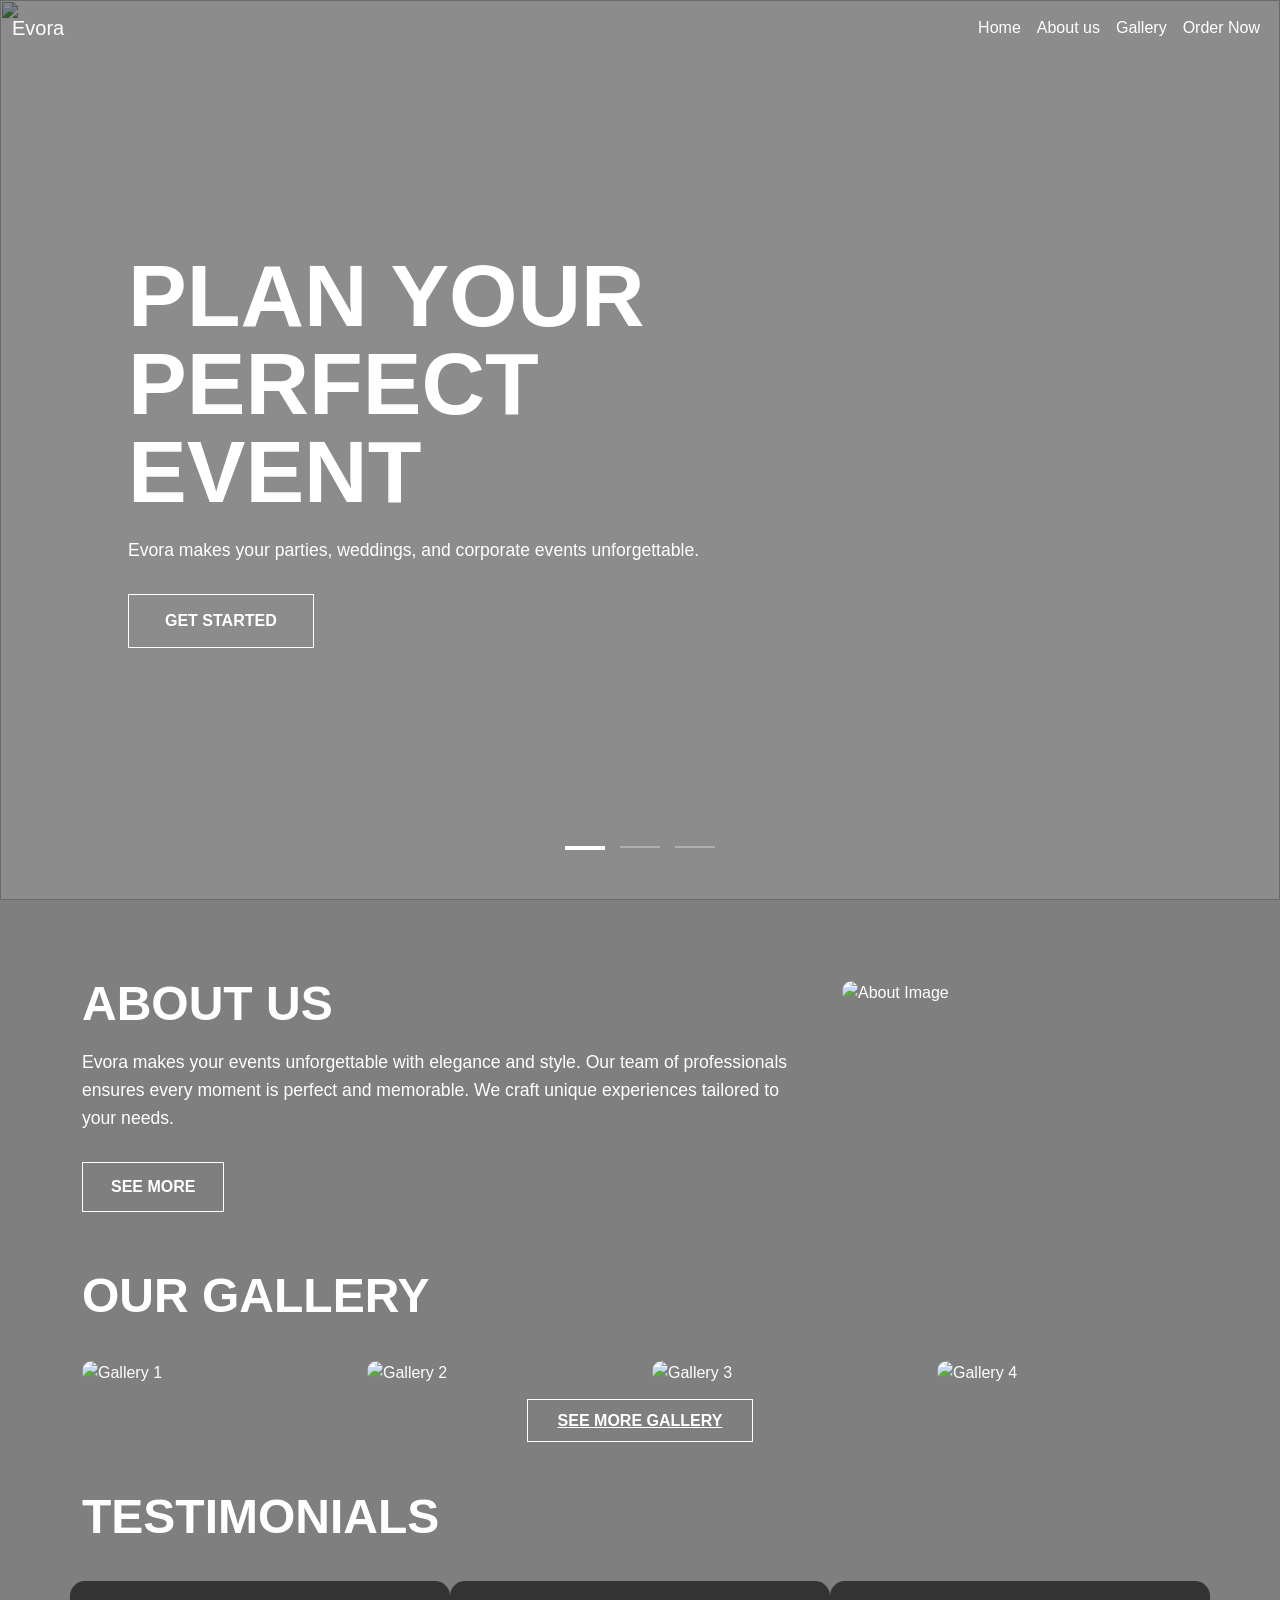
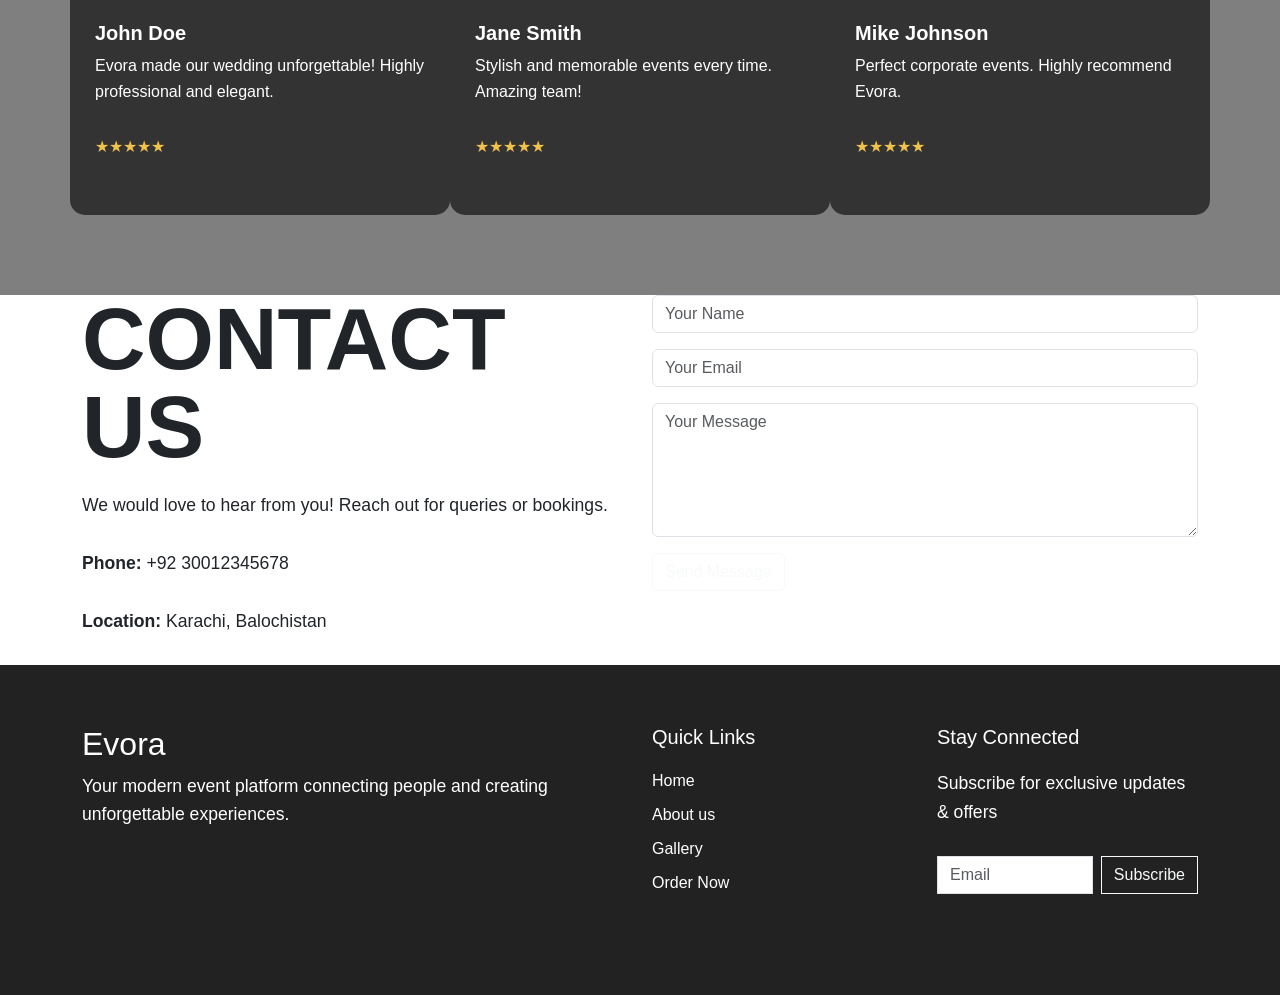
==== commit 2c8aa4f0: "Update index.html" ====
--- a/index.html
+++ b/index.html
@@ -3,175 +3,287 @@
   <head>
     <meta charset="utf-8">
     <meta name="viewport" content="width=device-width, initial-scale=1">
-    <title>Bootstrap Hero Slider</title>
+    <title>Evora Events</title>
     <link href="https://cdn.jsdelivr.net/npm/bootstrap@5.3.8/dist/css/bootstrap.min.css" rel="stylesheet">
     <link rel="stylesheet" href="style.css">
   </head>
   <body>
+
     <!-- NAVBAR -->
     <nav class="navbar navbar-expand-lg" id="mainNav">
-        <div class="container-fluid">
-            <a class="navbar-brand" href="index.html">Evora</a>
-            <button class="navbar-toggler" type="button" data-bs-toggle="collapse" data-bs-target="#navbarNav">
-                <span class="navbar-toggler-icon"></span>
-            </button>
-            <div class="collapse navbar-collapse" id="navbarNav">
-                <ul class="navbar-nav ms-auto">
-                    <li class="nav-item"><a class="nav-link" href="index.html">Home</a></li>
-                    <li class="nav-item"><a class="nav-link" href="about.html">About us</a></li>
-                    <li class="nav-item"><a class="nav-link" href="gallery.html">Gallery</a></li>
-                    <li class="nav-item"><a class="nav-link" href="order.html">Order Now</a></li>
-                </ul>
-            </div>
-        </div>
+      <div class="container-fluid">
+        <a class="navbar-brand" href="index.html">Evora</a>
+        <button class="navbar-toggler" type="button" data-bs-toggle="collapse" data-bs-target="#navbarNav">
+          <span class="navbar-toggler-icon"></span>
+        </button>
+        <div class="collapse navbar-collapse" id="navbarNav">
+          <ul class="navbar-nav ms-auto">
+            <li class="nav-item"><a class="nav-link" href="index.html">Home</a></li>
+            <li class="nav-item"><a class="nav-link" href="about.html">About us</a></li>
+            <li class="nav-item"><a class="nav-link" href="gallery.html">Gallery</a></li>
+            <li class="nav-item"><a class="nav-link" href="order.html">Order Now</a></li>
+          </ul>
+        </div>
+      </div>
     </nav>
 
     <!-- HERO SLIDER -->
     <section class="hero">
-        <div class="slide active">
-            <img src="https://media.istockphoto.com/id/1295012737/photo/a-family-walks-hand-in-hand-down-a-tropical-paradise-beach-during-sunset.jpg?s=612x612&w=0&k=20&c=F__LaYcJowJYJ2h8wGK07YqLSmrKBl6irMgHlJ1k8eM=" class="slide-bg">
-            <div class="content">
-                <h1>Plan Your<br>Perfect Event</h1>
-                <p>Evora makes your parties, weddings, and corporate events unforgettable.</p>
-                <a href="contact" class="hero-btn">Get Started</a>
-            </div>
-        </div>
-        <div class="slide">
-            <img src="https://media.istockphoto.com/id/2212536827/photo/man-solo-traveler-holding-his-camera-and-walking-on-the-shallow-surface-of-water-during-sunset.jpg?s=612x612&w=0&k=20&c=a9QCVRRNXwUhVzG2FjeTJPA_179-yQ3wpFB8zUYdlUo=" class="slide-bg">
-            <div class="content">
-                <h1>Create<br>Memories</h1>
-                <p>Stylish events crafted with elegance and passion.</p>
-                <a href="gallery.html" class="hero-btn">Explore Gallery</a>
-            </div>
-        </div>
-        <div class="slide">
-            <img src="https://media.istockphoto.com/id/1143248555/photo/dj-mixing-at-sunset-beach-party-in-summer-vacation-outdoor-disc-jockey-hands-playing-music.jpg?s=612x612&w=0&k=20&c=0s2PzGYE5bljiyybqxNBUDja1P4o2WkM0XdxFtimEuc=" class="slide-bg">
-            <div class="content">
-                <h1>Celebrate<br>In Style</h1>
-                <p>Moments that last forever with Evora Events.</p>
-                <a href="order.html" class="hero-btn">Book Now</a>
-            </div>
-        </div>
-
-        <!-- DOTS -->
-        <div class="controls">
-            <div class="indicators">
-                <div class="dot active"></div>
-                <div class="dot"></div>
-                <div class="dot"></div>
-            </div>
-        </div>
+      <div class="slide active">
+        <img src="https://media.istockphoto.com/id/1295012737/photo/a-family-walks-hand-in-hand-down-a-tropical-paradise-beach-during-sunset.jpg?s=612x612&w=0&k=20&c=F__LaYcJowJYJ2h8wGK07YqLSmrKBl6irMgHlJ1k8eM=" class="slide-bg">
+        <div class="content">
+          <h1>Plan Your<br>Perfect Event</h1>
+          <p>Evora makes your parties, weddings, and corporate events unforgettable.</p>
+          <a href="contact.html" class="hero-btn">Get Started</a>
+        </div>
+      </div>
+      <div class="slide">
+        <img src="https://media.istockphoto.com/id/2212536827/photo/man-solo-traveler-holding-his-camera-and-walking-on-the-shallow-surface-of-water-during-sunset.jpg?s=612x612&w=0&k=20&c=a9QCVRRNXwUhVzG2FjeTJPA_179-yQ3wpFB8zUYdlUo=" class="slide-bg">
+        <div class="content">
+          <h1>Create<br>Memories</h1>
+          <p>Stylish events crafted with elegance and passion.</p>
+          <a href="gallery.html" class="hero-btn">Explore Gallery</a>
+        </div>
+      </div>
+      <div class="slide">
+        <img src="https://media.istockphoto.com/id/1143248555/photo/dj-mixing-at-sunset-beach-party-in-summer-vacation-outdoor-disc-jockey-hands-playing-music.jpg?s=612x612&w=0&k=20&c=0s2PzGYE5bljiyybqxNBUDja1P4o2WkM0XdxFtimEuc=" class="slide-bg">
+        <div class="content">
+          <h1>Celebrate<br>In Style</h1>
+          <p>Moments that last forever with Evora Events.</p>
+          <a href="order.html" class="hero-btn">Book Now</a>
+        </div>
+      </div>
+
+      <!-- DOTS -->
+      <div class="controls">
+        <div class="indicators">
+          <div class="dot active"></div>
+          <div class="dot"></div>
+          <div class="dot"></div>
+        </div>
+      </div>
     </section>
-<section class="unified-section">
-  <div class="container">
-    <!-- ABOUT -->
-    <div class="row about">
-      <div class="col-12 col-md-8" id="text">
-        <h1>About Us</h1>
-        <p>Evora makes your events unforgettable with elegance and style.</p>
-        <a href="about.html" class="about-btn">See More</a>
-      </div>
-      <div class="col-12 col-md-4" id="image">
-        <img src="https://media.istockphoto.com/id/2166251986/photo/moments-of-the-team-working-on-floral-decorations-for-a-wedding-event.webp?a=1&b=1&s=612x612&w=0&k=20&c=WPtAnpK8LdFLfNBpLBpmrE82OcxTdIf_DSqljIY-qCQ=" alt="About Image">
-      </div>
-    </div>
-
-    <!-- GALLERY -->
-    <div class="row gallery">
-      <h1>Our Gallery</h1>
-      <div class="col-12 col-md-3 gallery-card"><img src="https://media.istockphoto.com/id/841756140/photo/sunset-at-clifton-beach-karachi-pakistan.webp?a=1&b=1&s=612x612&w=0&k=20&c=G8cxv9YQgTzmZCJuISapSOUX7i41u-eLFdNzR1QgfqY=" alt="Gallery 1"></div>
-      <div class="col-12 col-md-3 gallery-card"><img src="https://plus.unsplash.com/premium_photo-1669018130044-1a5c168d20ae?w=600&auto=format&fit=crop&q=60&ixlib=rb-4.1.0&ixid=M3wxMjA3fDB8MHxzZWFyY2h8MXx8S3VuZCUyME1hbGlyJTIwQmVhdXRpZnVsJTIwYmVhY2h8ZW58MHx8MHx8fDA%3D" alt="Gallery 2"></div>
-      <div class="col-12 col-md-3 gallery-card"><img src="https://images.unsplash.com/photo-1638860938475-4478d063219b?w=600&auto=format&fit=crop&q=60&ixlib=rb-4.1.0&ixid=M3wxMjA3fDB8MHxzZWFyY2h8NXx8Qmx1ZSUyMFNlYSUyMFJlc29ydCUyMEJlYWNoJTIwa2FyYWNoaXxlbnwwfHwwfHx8MA%3D%3D" alt="Gallery 3"></div>
-      <div class="col-12 col-md-3 gallery-card"><img src="https://media.istockphoto.com/id/1513167717/photo/beautiful-day-time-view-of-manora-beach-karachi.webp?a=1&b=1&s=612x612&w=0&k=20&c=F9NsuchT4d4v3QjCZ2SQfsxclUzen4gVBFyKtd4hdFA=" alt="Gallery 4"></div>
-      <div class="col-12 text-center mt-4">
-        <a href="gallery.html" class="gallery-section-btn">See More Gallery</a>
-      </div>
-    </div>
-
-    <!-- TESTIMONIALS -->
-    <div class="row testimonials">
-      <h1>Testimonials</h1>
-      <div class="col-12 col-md-4 testimonial-card">
-        <h3>John Doe</h3>
-        <p class="review">Evora made our wedding unforgettable!</p>
-        <p class="stars">★★★★★</p>
-      </div>
-      <div class="col-12 col-md-4 testimonial-card">
-        <h3>Jane Smith</h3>
-        <p class="review">Professional and elegant events every time.</p>
-        <p class="stars">★★★★★</p>
-      </div>
-      <div class="col-12 col-md-4 testimonial-card">
-        <h3>Mike Johnson</h3>
-        <p class="review">Highly recommend Evora for corporate events!</p>
-        <p class="stars">★★★★★</p>
-      </div>
-    </div>
-  </div>
-</section>
+
+    <!-- UNIFIED SECTION: ABOUT + GALLERY + TESTIMONIAL -->
+    <section class="unified-section">
+      <div class="container">
+
+        <!-- ABOUT -->
+        <div class="row about">
+          <div class="col-12 col-md-8" id="text">
+            <h1>About Us</h1>
+            <p>Evora makes your events unforgettable with elegance and style. Our team of professionals ensures every moment is perfect and memorable. We craft unique experiences tailored to your needs.</p>
+            <a href="about.html" class="about-btn">See More</a>
+          </div>
+          <div class="col-12 col-md-4" id="image">
+            <img src="https://via.placeholder.com/400x300" alt="About Image">
+          </div>
+        </div>
+
+        <!-- GALLERY -->
+        <div class="row gallery">
+          <h1>Our Gallery</h1>
+          <div class="col-12 col-md-3 gallery-card"><img src="https://via.placeholder.com/300x200" alt="Gallery 1"></div>
+          <div class="col-12 col-md-3 gallery-card"><img src="https://via.placeholder.com/300x200" alt="Gallery 2"></div>
+          <div class="col-12 col-md-3 gallery-card"><img src="https://via.placeholder.com/300x200" alt="Gallery 3"></div>
+          <div class="col-12 col-md-3 gallery-card"><img src="https://via.placeholder.com/300x200" alt="Gallery 4"></div>
+          <div class="col-12 text-center mt-4">
+            <a href="gallery.html" class="gallery-section-btn">See More Gallery</a>
+          </div>
+        </div>
+
+        <!-- TESTIMONIALS -->
+        <div class="row testimonials">
+          <h1>Testimonials</h1>
+          <div class="col-12 col-md-4 testimonial-card">
+            <h3>John Doe</h3>
+            <p class="review">Evora made our wedding unforgettable! Highly professional and elegant.</p>
+            <p class="stars">★★★★★</p>
+          </div>
+          <div class="col-12 col-md-4 testimonial-card">
+            <h3>Jane Smith</h3>
+            <p class="review">Stylish and memorable events every time. Amazing team!</p>
+            <p class="stars">★★★★★</p>
+          </div>
+          <div class="col-12 col-md-4 testimonial-card">
+            <h3>Mike Johnson</h3>
+            <p class="review">Perfect corporate events. Highly recommend Evora.</p>
+            <p class="stars">★★★★★</p>
+          </div>
+        </div>
+
+      </div>
+    </section>
+
+    <!-- CONTACT US SECTION -->
+    <section class="contact-us">
+      <div class="container">
+        <div class="row">
+          <!-- Contact Info -->
+          <div class="col-12 col-md-6">
+            <h1>Contact Us</h1>
+            <p>We would love to hear from you! Reach out for queries or bookings.</p>
+            <p><strong>Phone:</strong> +92 30012345678</p>
+            <p><strong>Location:</strong> Karachi, Balochistan</p>
+          </div>
+          
+          <!-- Contact Form -->
+          <div class="col-12 col-md-6">
+            <form>
+              <div class="mb-3">
+                <input type="text" class="form-control" placeholder="Your Name" required>
+              </div>
+              <div class="mb-3">
+                <input type="email" class="form-control" placeholder="Your Email" required>
+              </div>
+              <div class="mb-3">
+                <textarea class="form-control" rows="5" placeholder="Your Message" required></textarea>
+              </div>
+              <button type="submit" class="btn btn-outline-light">Send Message</button>
+            </form>
+          </div>
+        </div>
+      </div>
+    </section>
 
     <!-- FOOTER -->
     <footer id="foot">
-        <div class="container">
-            <div class="row">
-                <div class="col-12 col-md-6 mb-4">
-                    <h2>Evora</h2>
-                    <p>Your modern event platform connecting people and creating unforgettable experiences.</p>
-                </div>
-                <div class="col-6 col-md-3 mb-4">
-                    <h5>Quick Links</h5>
-                    <ul id="footer-link">
-                        <li><a href="index.html">Home</a></li>
-                        <li><a href="about.html">About us</a></li>
-                        <li><a href="gallery.html">Gallery</a></li>
-                        <li><a href="order.html">Order Now</a></li>
-                    </ul>
-                </div>
-                <div class="col-6 col-md-3 mb-4">
-                    <h5>Stay Connected</h5>
-                    <p>Subscribe for exclusive updates & offers</p>
-                    <form class="d-flex" role="search">
-                        <input class="form-control me-2" type="email" placeholder="Email" aria-label="email"/>
-                        <button class="btn btn-outline-light" type="submit">Subscribe</button>
-                    </form>
-                </div>
-            </div>
-        </div>
+      <div class="container">
+        <div class="row">
+          <div class="col-12 col-md-6 mb-4">
+            <h2>Evora</h2>
+            <p>Your modern event platform connecting people and creating unforgettable experiences.</p>
+          </div>
+          <div class="col-6 col-md-3 mb-4">
+            <h5>Quick Links</h5>
+            <ul id="footer-link">
+              <li><a href="index.html">Home</a></li>
+              <li><a href="about.html">About us</a></li>
+              <li><a href="#">Gallery</a></li>
+              <li><a href="order.html">Order Now</a></li>
+            </ul>
+          </div>
+          <div class="col-6 col-md-3 mb-4">
+            <h5>Stay Connected</h5>
+            <p>Subscribe for exclusive updates & offers</p>
+            <form class="d-flex" role="search">
+              <input class="form-control me-2" type="email" placeholder="Email" aria-label="email"/>
+              <button class="btn btn-outline-light" type="submit">Subscribe</button>
+            </form>
+          </div>
+        </div>
+      </div>
     </footer>
 
     <script src="https://cdn.jsdelivr.net/npm/bootstrap@5.3.8/dist/js/bootstrap.bundle.min.js"></script>
-    
     <script>
-        const slides = document.querySelectorAll('.slide');
-        const dots = document.querySelectorAll('.dot');
-        const nav = document.getElementById('mainNav');
-        const footer = document.getElementById('foot');
-        
-        let current = 0;
-        const intervalTime = 4000; // 4 seconds
-        
-        function updateSlider(index) {
-            slides.forEach(s => s.classList.remove('active'));
-            dots.forEach(d => d.classList.remove('active'));
-            slides[index].classList.add('active');
-
-            nav.style.background = "transparent"; 
-            footer.style.background = "#222";
-        }
-        
-        function autoSlide() {
-            current = (current + 1) % slides.length;
-            updateSlider(current);
-        }
-        
-        setInterval(autoSlide, intervalTime);
-
-        dots.forEach((dot, index) => {
-            dot.addEventListener('click', () => {
-                current = index;
-                updateSlider(current);
-            });
+      const slides = document.querySelectorAll('.slide');
+      const dots = document.querySelectorAll('.dot');
+      const nav = document.getElementById('mainNav');
+      const footer = document.getElementById('foot');
+      let current = 0;
+      const intervalTime = 4000;
+
+      function updateSlider(index) {
+        slides.forEach(s => s.classList.remove('active'));
+        dots.forEach(d => d.classList.remove('active'));
+        slides[index].classList.add('active');
+        nav.style.background = "transparent"; 
+        footer.style.background = "#222";
+      }
+
+      function autoSlide() {
+        current = (current + 1) % slides.length;
+        updateSlider(current);
+      }
+
+      setInterval(autoSlide, intervalTime);
+
+      dots.forEach((dot, index) => {
+        dot.addEventListener('click', () => {
+          current = index;
+          updateSlider(current);
         });
+      });
     </script>
+<script>
+  // Function to show custom styled alert
+  function showCustomAlert(message) {
+    // Create alert div
+    const alertBox = document.createElement('div');
+    alertBox.textContent = message;
+
+    // Style alert box
+    alertBox.style.position = 'fixed';
+    alertBox.style.top = '20px';
+    alertBox.style.right = '20px';
+    alertBox.style.background = 'linear-gradient(135deg, #f6d365, #fda085)';
+    alertBox.style.color = '#fff';
+    alertBox.style.padding = '15px 25px';
+    alertBox.style.borderRadius = '10px';
+    alertBox.style.boxShadow = '0 4px 15px rgba(0,0,0,0.3)';
+    alertBox.style.fontWeight = '700';
+    alertBox.style.fontSize = '1rem';
+    alertBox.style.zIndex = '9999';
+    alertBox.style.opacity = '0';
+    alertBox.style.transition = 'opacity 0.5s, transform 0.5s';
+    alertBox.style.transform = 'translateY(-20px)';
+
+    document.body.appendChild(alertBox);
+
+    // Animate in
+    setTimeout(() => {
+      alertBox.style.opacity = '1';
+      alertBox.style.transform = 'translateY(0)';
+    }, 10);
+
+    // Remove after 3 seconds
+    setTimeout(() => {
+      alertBox.style.opacity = '0';
+      alertBox.style.transform = 'translateY(-20px)';
+      setTimeout(() => alertBox.remove(), 500);
+    }, 3000);
+  }
+
+  // Contact Us form submit
+  const contactForm = document.querySelector('.contact-us form');
+  const contactSection = document.querySelector('.contact-us');
+
+  contactForm.addEventListener('submit', function(e) {
+    e.preventDefault();
+    showCustomAlert("Thank you! Your message has been received."); // custom alert
+
+    // Change section style
+    contactSection.style.backgroundColor = "rgba(0,128,0,0.7)";
+    contactSection.style.color = "#fff"; 
+    const thankMsg = document.createElement('p');
+    thankMsg.textContent = "Thank you so much!";
+    thankMsg.style.fontSize = "1.2rem";
+    thankMsg.style.fontWeight = "700";
+    thankMsg.style.marginTop = "15px";
+    contactSection.querySelector('.container').appendChild(thankMsg);
+    contactForm.reset();
+  });
+
+  // Footer subscribe button
+  const footerForm = document.querySelector('#foot form');
+  const footerSection = document.getElementById('foot');
+
+  footerForm.addEventListener('submit', function(e) {
+    e.preventDefault();
+    showCustomAlert("Thank you for subscribing! We received your email."); // custom alert
+
+    footerSection.style.backgroundColor = "rgba(0,128,0,0.8)";
+    footerSection.style.color = "#fff";
+    const thankMsgFooter = document.createElement('p');
+    thankMsgFooter.textContent = "Thank you so much!";
+    thankMsgFooter.style.fontSize = "1rem";
+    thankMsgFooter.style.fontWeight = "700";
+    thankMsgFooter.style.marginTop = "15px";
+    footerSection.querySelector('.container').appendChild(thankMsgFooter);
+    footerForm.reset();
+  });
+</script>
+
   </body>
 </html>
--- a/style.css
+++ b/style.css
@@ -98,56 +98,6 @@
     color: #000;
 }
 
-/* --- ABOUT --- */
-.about-section {
-    padding: 60px 0;
-    /* UPDATED: Background like footer */
-    background-color: #222;
-    /* UPDATED: Text color like footer */
-    color: #fff;
-}
-
-.about-section h1,
-.about-section h2 {
-    /* UPDATED: Text color like footer */
-    color: #ffffff;
-    font-size: 36px;
-    font-weight: 800;
-    margin-bottom: 20px;
-}
-
-.about-section p {
-    /* UPDATED: Text color like footer */
-    color: #ffffff;
-    font-size: 16px;
-    line-height: 1.7;
-    margin-bottom: 25px;
-}
-
-/* Image size smaller */
-.about-img {
-    width: 85%;
-    border-radius: 10px;
-}
-
-/* See More button */
-.see-more {
-    display: inline-block;
-    background-color: #e6e6e6;
-    color: #000;
-    padding: 10px 22px;
-    text-decoration: none;
-    font-weight: 600;
-    border-radius: 5px;
-    transition: 0.3s ease;
-    margin-bottom: 5px;
-}
-
-.see-more:hover {
-    color: #e6e6e6;
-    background-color: #222;
-}
-
 /* --- DOTS --- */
 .controls {
     position: absolute;
@@ -218,125 +168,150 @@
     border-radius: 0;
 }
 
-/* --- GALLERY --- */
-.gallery-section {
-    padding: 60px 0;
-    /* UPDATED: Background like footer */
-    background-color: #222;
-}
-
-.gallery-heading {
-    font-size: 40px;
-    font-weight: 700;
-    margin-bottom: 40px;
-    /* UPDATED: Text color like footer */
-    color: #fff;
-}
-
-.gallery-card {
+/* --- UNIFIED SECTION FOR ABOUT, GALLERY, TESTIMONIAL --- */
+.unified-section {
+    background: url('https://media.istockphoto.com/id/1155775654/photo/front-view-of-business-people-attending-a-seminar-in-board-room.webp?a=1&b=1&s=612x612&w=0&k=20&c=F9celJZlxXj0U94JETRwOSSzXAIJ2zWBV_2rIwFYOr8=')
+                center/cover no-repeat;
+    color: #fff;
+    position: relative;
+    padding: 80px 0; /* padding for top and bottom */
+}
+
+/* Overlay for readability */
+.unified-section::before {
+    content: "";
+    position: absolute;
+    inset: 0;
+    background: rgba(0, 0, 0, 0.5); /* transparent dark overlay */
+    z-index: 0;
+}
+
+/* Content above overlay */
+.unified-section .container {
+    position: relative;
+    z-index: 1;
+}
+
+/* --- About Section inside Unified Block --- */
+.unified-section .about h1 {
+    font-size: clamp(2rem, 5vw, 3rem);
+    margin-bottom: 20px;
+    font-weight: 900;
+    text-transform: uppercase;
+}
+
+.unified-section .about p {
+    font-size: 1.1rem;
+    line-height: 1.6;
+    margin-bottom: 30px;
+}
+
+.unified-section .about-btn {
+    display: inline-block;
+    padding: 12px 28px;
+    border: 1px solid #fff;
+    color: #fff;
+    text-decoration: none;
+    text-transform: uppercase;
+    font-weight: bold;
+    transition: 0.3s;
+}
+
+.unified-section .about-btn:hover {
+    background: #fff;
+    color: #000;
+}
+
+#image img {
+    width: 100%;
+    height: auto;
+    border-radius: 10px;
+}
+
+/* --- Gallery Section inside Unified Block --- */
+.unified-section .gallery h1 {
+    font-size: clamp(2rem, 5vw, 3rem);
+    font-weight: 900;
+    margin: 60px 0 40px; /* spacing from previous section */
+}
+
+.unified-section .gallery-card {
+    background: transparent;
+    border: none;
+    transition: transform 0.3s, box-shadow 0.3s;
+    border-radius: 10px;
+    overflow: hidden;
+}
+
+.unified-section .gallery-card img {
+    width: 100%;
+    height: 200px;
+    object-fit: cover;
+    border-radius: 10px;
+}
+
+.unified-section .gallery-card:hover {
+    transform: scale(1.05);
+}
+
+.unified-section .gallery-section-btn {
+    padding: 12px 30px;
+    border: 1px solid #fff;
+    background: transparent;
+    color: #fff;
+    text-transform: uppercase;
+    font-weight: bold;
+    transition: 0.3s;
+}
+
+.unified-section .gallery-section-btn:hover {
+    background: #fff;
+    color: #000;
+}
+
+/* --- Testimonial Section inside Unified Block --- */
+.unified-section .testimonials h1 {
+    font-size: clamp(2rem, 5vw, 3rem);
+    font-weight: 900;
+    margin: 60px 0 40px; /* spacing from previous section */
+}
+
+.unified-section .testimonial-card {
+    background: rgba(0,0,0,0.6); /* slightly darker card */
     border: none;
     border-radius: 15px;
-    overflow: hidden;
-    transition: 0.4s ease;
-    box-shadow: 0 10px 25px rgba(0, 0, 0, 0.1);
-}
-
-.gallery-card img {
-    height: 220px;
-    object-fit: cover;
-}
-
-.gallery-card:hover {
-    transform: translateY(-10px);
-    box-shadow: 0 15px 35px rgba(0, 0, 0, 0.2);
-}
-
-.gallery-card .card-body {
-    text-align: center;
-    padding: 20px;
-}
-
-.gallery-card .card-text {
-    font-size: 15px;
-    /* UPDATED: Text color for readability against white card background */
-    color: #555;
-}
-
-/* See More Button */
-.btn-see-more {
-    margin-top: 20px;
-    padding: 12px 35px;
-    font-size: 16px;
-    background-color: #e6e6e6;
-    color: #000;
-    border-radius: 30px;
-    text-decoration: none;
-    transition: 0.3s ease;
-}
-
-.btn-see-more:hover {
-    color: #e6e6e6;
-    background-color: #222;
-}
-
-/* --- TESTIMONIAL --- */
-.testimonial-title {
-    /* UPDATED: Background like footer */
-    background-color: #222;
-    /* UPDATED: Text color like footer */
-    color: #fff;
-    padding: 12px;
-    text-align: center;
-    margin-bottom: 30px;
-}
-
-.testimonial-section {
-    padding: 20px 0;
-    /* UPDATED: Background like footer */
-    background-color: #222;
-    /* UPDATED: Text color like footer */
-    color: #fff;
-}
-
-.card {
-    border: 1px solid #ddd;
-    border-radius: 8px;
-    background-color: transparent;
-}
-
-.card-header {
-    /* UPDATED: Background slightly darker for contrast */
-    background-color: #333;
-    /* UPDATED: Text color like footer */
-    color: #fff;
-    font-weight: 600;
-    text-align: center;
-}
-
-.card-body div {
-    color: #ffc107;
-    text-align: center;
-    font-size: 18px;
-    margin-bottom: 10px;
-}
-
-.btn-primary {
-    background-color: #555;
-    border: none;
-    display: block;
-    margin: 0 auto;
-}
-
-.btn-primary:hover {
-    background-color: #333;
-}
-
-.collapse-card {
-    /* UPDATED: Background slightly darker for contrast */
-    background-color: #333;
-    /* UPDATED: Text color like footer */
-    color: #fff;
-    border-radius: 6px;
-    text-align: center;
-    font-size: 14px;
-}
+    padding: 25px;
+    transition: transform 0.3s, box-shadow 0.3s;
+}
+
+.unified-section .testimonial-card:hover {
+    transform: translateY(-5px);
+    box-shadow: 0 10px 20px rgba(0,0,0,0.5);
+}
+
+.unified-section .testimonial-card h3 {
+    margin-top: 15px;
+    font-size: 1.25rem;
+    font-weight: 700;
+}
+
+.unified-section .testimonial-card .review {
+    font-size: 1rem;
+    line-height: 1.6;
+}
+
+.unified-section .testimonial-card .stars {
+    margin-top: 10px;
+    color: #f0c14b;
+    font-size: 1rem;
+}
+
+/* --- RESPONSIVE --- */
+@media (max-width: 768px) {
+    #image, .unified-section .testimonial-card {
+        text-align: center;
+    }
+    .unified-section .gallery-card img {
+        height: 180px;
+    }
+}
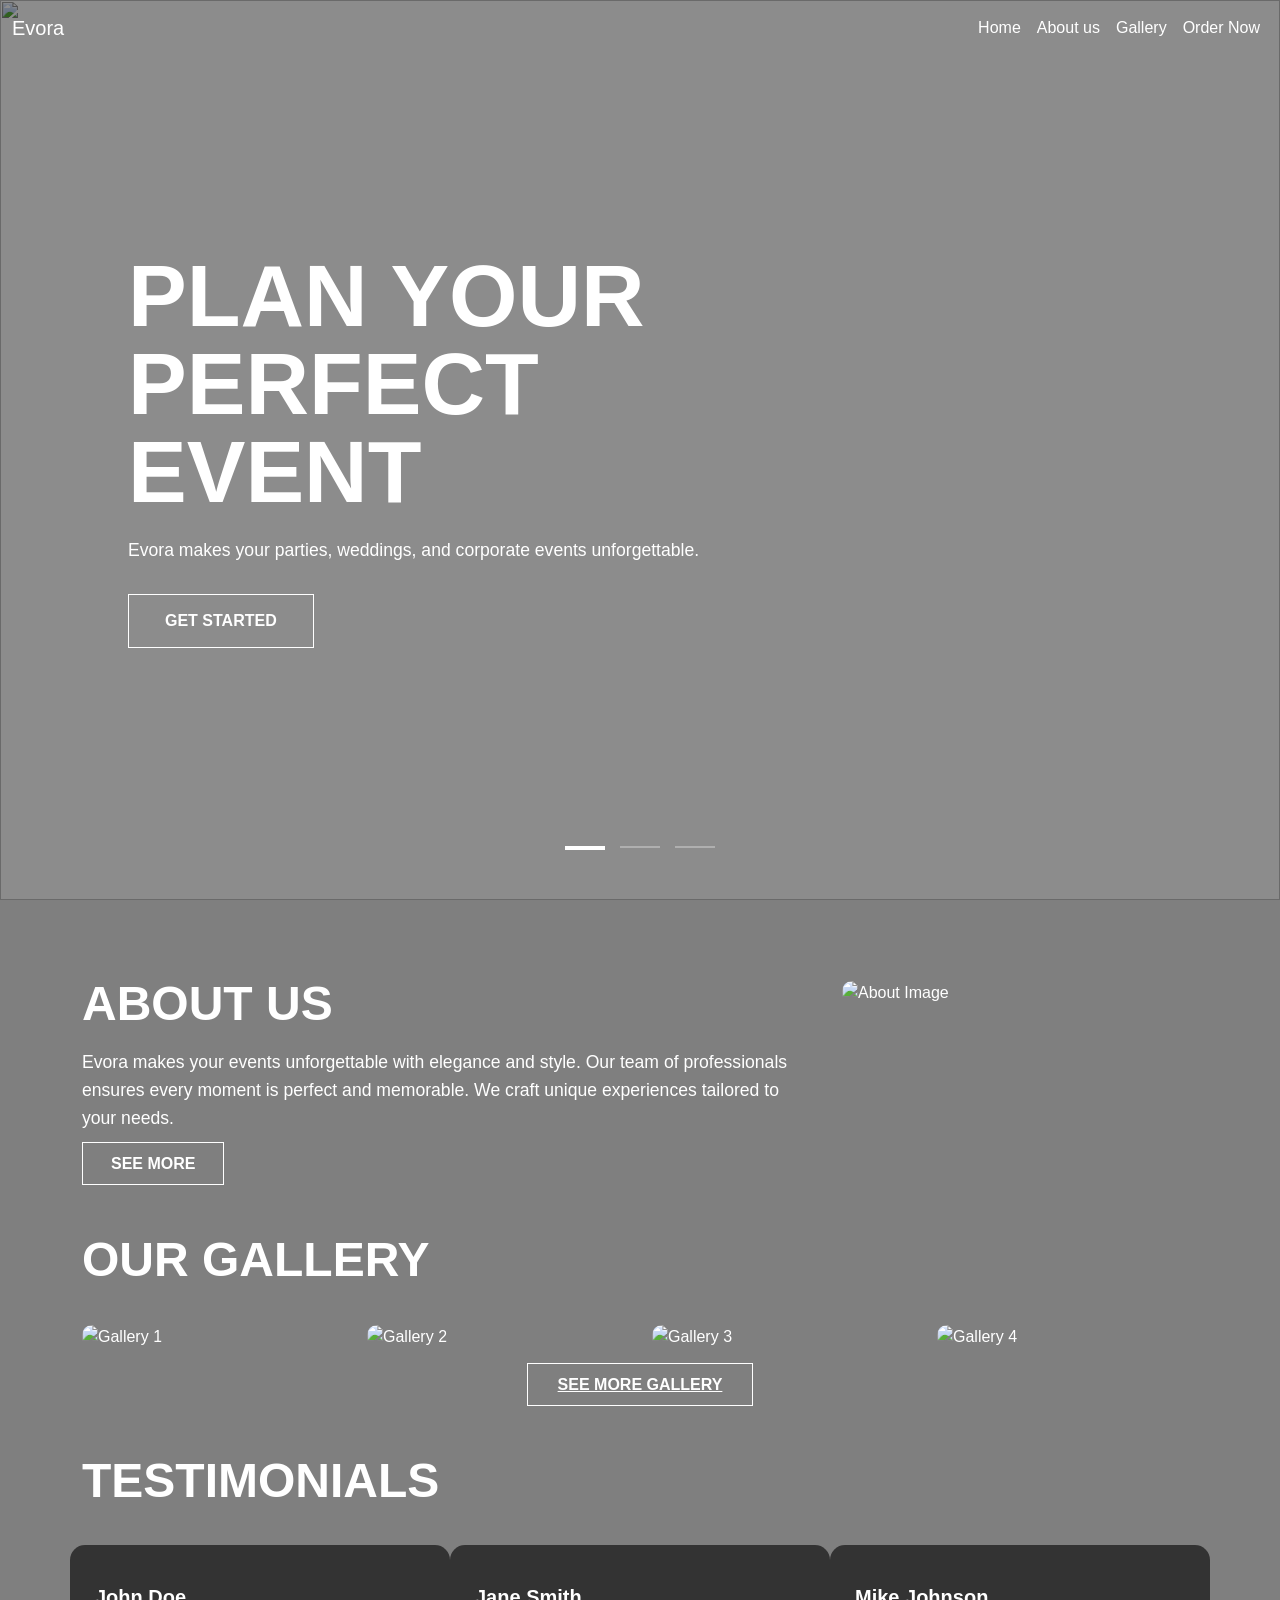
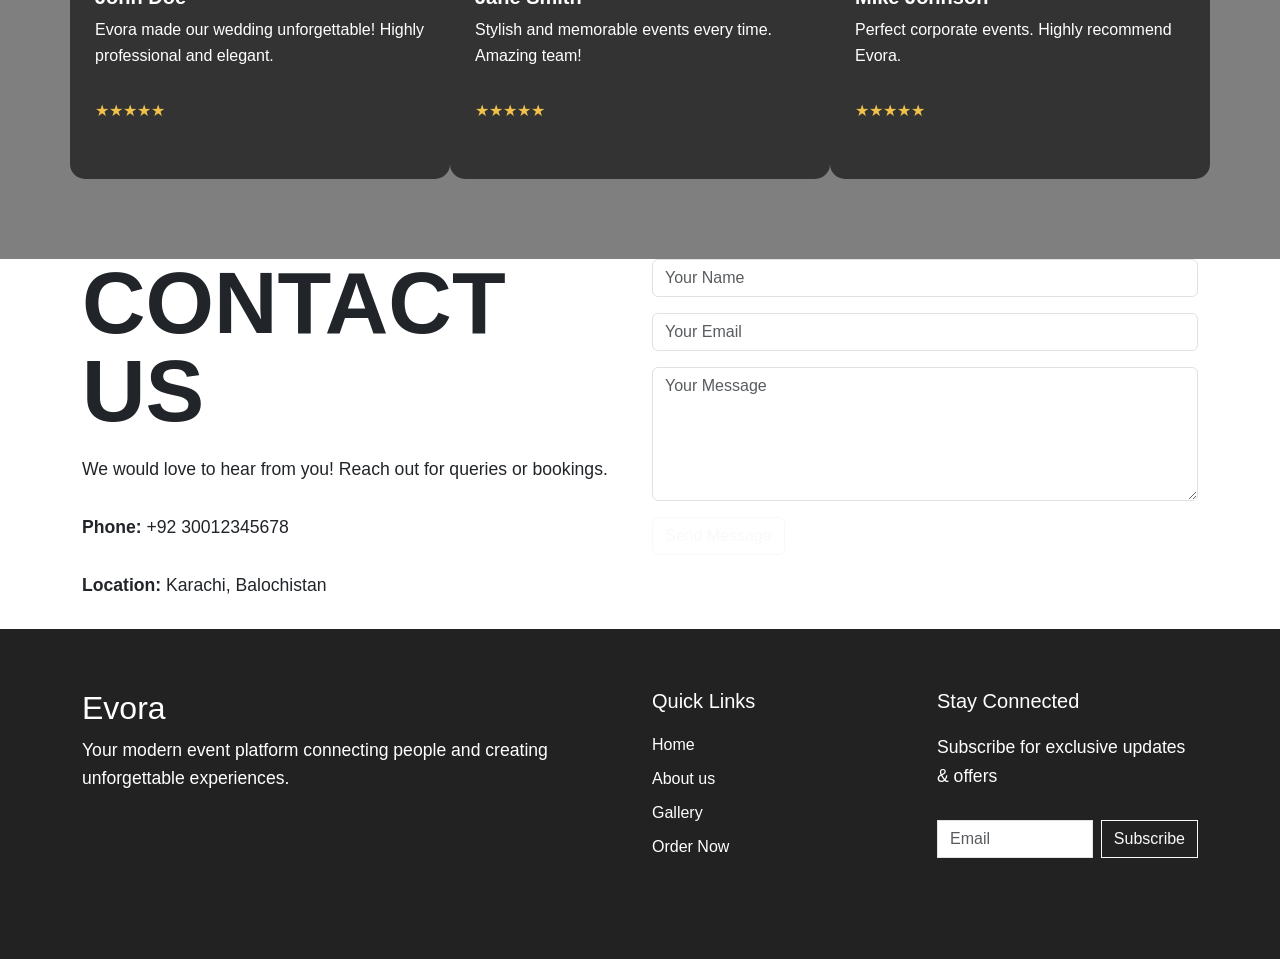
==== commit 0744e981: "Update index.html" ====
--- a/index.html
+++ b/index.html
@@ -34,7 +34,7 @@
         <div class="content">
           <h1>Plan Your<br>Perfect Event</h1>
           <p>Evora makes your parties, weddings, and corporate events unforgettable.</p>
-          <a href="contact.html" class="hero-btn">Get Started</a>
+          <a href="index.html" class="hero-btn">Get Started</a>
         </div>
       </div>
       <div class="slide">
@@ -83,10 +83,10 @@
         <!-- GALLERY -->
         <div class="row gallery">
           <h1>Our Gallery</h1>
-          <div class="col-12 col-md-3 gallery-card"><img src="https://via.placeholder.com/300x200" alt="Gallery 1"></div>
-          <div class="col-12 col-md-3 gallery-card"><img src="https://via.placeholder.com/300x200" alt="Gallery 2"></div>
-          <div class="col-12 col-md-3 gallery-card"><img src="https://via.placeholder.com/300x200" alt="Gallery 3"></div>
-          <div class="col-12 col-md-3 gallery-card"><img src="https://via.placeholder.com/300x200" alt="Gallery 4"></div>
+          <div class="col-12 col-md-3 gallery-card"><img src="https://media.istockphoto.com/id/2205783316/photo/beautiful-clifton-beach-at-sunset.webp?a=1&b=1&s=612x612&w=0&k=20&c=Nt8aSFyud-Yn6LoH52CfqJmkfX-D-A64jrRbIRv3Gus=" alt="Gallery 1"></div>
+          <div class="col-12 col-md-3 gallery-card"><img src="https://images.unsplash.com/photo-1684620862004-753c9c8916be?w=500&auto=format&fit=crop&q=60&ixlib=rb-4.1.0&ixid=M3wxMjA3fDB8MHxzZWFyY2h8MTZ8fGJlYWNoJTIwYmFsb2NofGVufDB8fDB8fHww" alt="Gallery 2"></div>
+          <div class="col-12 col-md-3 gallery-card"><img src="https://plus.unsplash.com/premium_photo-1731623107577-df88c1db8349?w=500&auto=format&fit=crop&q=60&ixlib=rb-4.1.0&ixid=M3wxMjA3fDB8MHxzZWFyY2h8NXx8YmVhY2glMjBiYWxvY2h8ZW58MHx8MHx8fDA%3D" alt="Gallery 3"></div>
+          <div class="col-12 col-md-3 gallery-card"><img src="https://images.unsplash.com/photo-1696588654683-5d24a6b3872a?w=500&auto=format&fit=crop&q=60&ixlib=rb-4.1.0&ixid=M3wxMjA3fDB8MHxzZWFyY2h8Nnx8YmVhY2glMjBrYXJhY2hpfGVufDB8fDB8fHww" alt="Gallery 4"></div>
           <div class="col-12 text-center mt-4">
             <a href="gallery.html" class="gallery-section-btn">See More Gallery</a>
           </div>
@@ -116,7 +116,7 @@
     </section>
 
     <!-- CONTACT US SECTION -->
-    <section class="contact-us">
+    <section id="contact-us">
       <div class="container">
         <div class="row">
           <!-- Contact Info -->
--- a/style.css
+++ b/style.css
@@ -1,3 +1,4 @@
+/* GLOBAL */
 * {
     margin: 0;
     padding: 0;
@@ -5,7 +6,7 @@
     font-family: 'Segoe UI', sans-serif;
 }
 
-/* --- NAVBAR --- */
+/* NAVBAR */
 #mainNav {
     position: absolute;
     width: 100%;
@@ -17,301 +18,99 @@
 }
 
 .navbar-brand,
-.nav-link {
-    color: #fff !important;
-}
+.nav-link { color: #fff !important; }
 
-.nav-link:hover {
-    color: #f0c14b !important;
-}
+.nav-link:hover { color: #f0c14b !important; }
 
-/* --- HERO SLIDER --- */
-.hero {
-    height: 100vh;
-    width: 100%;
-    position: relative;
-}
+/* HERO */
+.hero { height: 100vh; width: 100%; position: relative; }
 
-.slide {
-    position: absolute;
-    inset: 0;
-    opacity: 0;
-    display: flex;
-    align-items: center;
-    padding-left: 10%;
-    transition: opacity 1s ease;
-}
+.slide { position: absolute; inset: 0; opacity: 0; display: flex; align-items: center; padding-left: 10%; transition: opacity 1s ease; }
+.slide.active { opacity: 1; }
+.slide-bg { position: absolute; inset: 0; width: 100%; height: 100%; object-fit: cover; z-index: -2; }
+.slide::after { content: ""; position: absolute; inset: 0; background: rgba(0,0,0,0.45); z-index: -1; }
 
-.slide.active {
-    opacity: 1;
-}
+.content { max-width: 600px; color: #fff; }
+h1 { font-size: clamp(2.8rem, 8vw, 5.5rem); line-height: 1; text-transform: uppercase; font-weight: 900; margin-bottom: 20px; }
+p { font-size: 1.1rem; line-height: 1.6; margin-bottom: 30px; }
+.hero-btn { display: inline-block; padding: 14px 36px; border: 1px solid #fff; color: #fff; text-decoration: none; text-transform: uppercase; font-weight: bold; transition: 0.3s; }
+.hero-btn:hover { background: #fff; color: #000; }
 
-.slide-bg {
-    position: absolute;
-    inset: 0;
-    width: 100%;
-    height: 100%;
-    object-fit: cover;
-    z-index: -2;
-}
+.controls { position: absolute; bottom: 50px; width: 100%; display: flex; justify-content: center; z-index: 20; }
+.indicators { display: flex; gap: 15px; }
+.dot { width: 40px; height: 2px; background: rgba(255,255,255,0.3); cursor: pointer; transition: 0.4s; }
+.dot.active { background: #fff; height: 4px; }
 
-.slide::after {
-    content: "";
-    position: absolute;
-    inset: 0;
-    background: rgba(0, 0, 0, 0.45);
-    z-index: -1;
-}
+@media (max-width: 768px) { .slide { padding-left: 5%; padding-right: 5%; } }
 
-.content {
-    max-width: 600px;
-    color: #fff;
-}
+/* FOOTER */
+#foot { transition: background 0.5s ease; background: #222; color: #fff; padding: 60px 0; }
+#foot h5 { margin-bottom: 20px; }
+#footer-link { list-style: none; padding: 0; }
+#footer-link li { margin-bottom: 10px; }
+#footer-link a { text-decoration: none; color: #fff; }
+#footer-link a:hover { color: #f0c14b; }
+#foot input.form-control,
+#foot button.btn { border-radius: 0; }
 
-h1 {
-    font-size: clamp(2.8rem, 8vw, 5.5rem);
-    line-height: 1;
-    text-transform: uppercase;
-    font-weight: 900;
-    margin-bottom: 20px;
-}
-
-p {
-    font-size: 1.1rem;
-    line-height: 1.6;
-    margin-bottom: 30px;
-}
-
-.hero-btn {
-    display: inline-block;
-    padding: 14px 36px;
-    border: 1px solid #fff;
-    color: #fff;
-    text-decoration: none;
-    text-transform: uppercase;
-    font-weight: bold;
-    transition: 0.3s;
-}
-
-.hero-btn:hover {
-    background: #fff;
-    color: #000;
-}
-
-/* --- DOTS --- */
-.controls {
-    position: absolute;
-    bottom: 50px;
-    width: 100%;
-    display: flex;
-    justify-content: center;
-    z-index: 20;
-}
-
-.indicators {
-    display: flex;
-    gap: 15px;
-}
-
-.dot {
-    width: 40px;
-    height: 2px;
-    background: rgba(255, 255, 255, 0.3);
-    cursor: pointer;
-    transition: 0.4s;
-}
-
-.dot.active {
-    background: #fff;
-    height: 4px;
-}
-
-@media (max-width: 768px) {
-    .slide {
-        padding-left: 5%;
-        padding-right: 5%;
-    }
-}
-
-/* --- FOOTER --- */
-#foot {
-    transition: background 0.5s ease;
-    background: #222;
-    color: #fff;
-    padding: 60px 0;
-}
-
-#foot h5 {
-    margin-bottom: 20px;
-}
-
-#footer-link {
-    list-style: none;
-    padding: 0;
-}
-
-#footer-link li {
-    margin-bottom: 10px;
-}
-
-#footer-link a {
-    text-decoration: none;
-    color: #fff;
-}
-
-#footer-link a:hover {
-    color: #f0c14b;
-}
-
-#foot input.form-control,
-#foot button.btn {
-    border-radius: 0;
-}
-
-/* --- UNIFIED SECTION FOR ABOUT, GALLERY, TESTIMONIAL --- */
+/* --- UNIFIED SECTION: ABOUT + GALLERY + TESTIMONIAL --- */
 .unified-section {
-    background: url('https://media.istockphoto.com/id/1155775654/photo/front-view-of-business-people-attending-a-seminar-in-board-room.webp?a=1&b=1&s=612x612&w=0&k=20&c=F9celJZlxXj0U94JETRwOSSzXAIJ2zWBV_2rIwFYOr8=')
-                center/cover no-repeat;
+    background: url('https://media.istockphoto.com/id/2220899488/photo/group-of-professionals-seated-and-chatting-in-a-modern-office-setting.webp?a=1&b=1&s=612x612&w=0&k=20&c=FpzcZAR-9YqbJtln0dzy85Lh7SFkHd6VIpuJv9pdpe8=') center/cover no-repeat;
     color: #fff;
     position: relative;
-    padding: 80px 0; /* padding for top and bottom */
+    padding: 80px 0;
 }
+.unified-section::before {
+    content:"";
+    position:absolute; inset:0;
+    background: rgba(0,0,0,0.5);
+    z-index:0;
+}
+.unified-section .container { position: relative; z-index:1; }
+.unified-section h1 { font-size: clamp(2rem,5vw,3rem); font-weight:900; margin-bottom:20px; text-transform:uppercase; }
+.about p { margin-bottom:20px; font-size:1.1rem; line-height:1.6; }
+.about-btn { padding:12px 28px; border:1px solid #fff; color:#fff; text-decoration:none; text-transform:uppercase; font-weight:bold; transition:0.3s; }
+.about-btn:hover { background:#fff; color:#000; }
+#image img { width:100%; height:auto; border-radius:10px; }
 
-/* Overlay for readability */
-.unified-section::before {
-    content: "";
-    position: absolute;
-    inset: 0;
-    background: rgba(0, 0, 0, 0.5); /* transparent dark overlay */
-    z-index: 0;
+/* GALLERY */
+.gallery h1 { margin:60px 0 40px; }
+.gallery-card { background:transparent; border:none; border-radius:10px; overflow:hidden; transition: transform 0.3s; }
+.gallery-card img { width:100%; height:200px; object-fit:cover; border-radius:10px; }
+.gallery-card:hover { transform: scale(1.05); }
+.gallery-section-btn { padding:12px 30px; border:1px solid #fff; background:transparent; color:#fff; font-weight:bold; text-transform:uppercase; transition:0.3s; }
+.gallery-section-btn:hover { background:#fff; color:#000; }
+
+/* TESTIMONIAL */
+.testimonials h1 { margin:60px 0 40px; }
+.testimonial-card { background: rgba(0,0,0,0.6); border-radius:15px; padding:25px; transition: transform 0.3s, box-shadow 0.3s; }
+.testimonial-card:hover { transform: translateY(-5px); box-shadow:0 10px 20px rgba(0,0,0,0.5); }
+.testimonial-card h3 { font-size:1.25rem; font-weight:700; margin-top:15px; }
+.review { font-size:1rem; line-height:1.6; }
+.stars { margin-top:10px; color:#f0c14b; font-size:1rem; }
+
+/* CONTACT US */
+.contact-us {
+    background: url('https://media.istockphoto.com/id/2220899488/photo/group-of-professionals-seated-and-chatting-in-a-modern-office-setting.webp?a=1&b=1&s=612x612&w=0&k=20&c=FpzcZAR-9YqbJtln0dzy85Lh7SFkHd6VIpuJv9pdpe8=') center/cover no-repeat;
+    color: #fff;
+    position: relative;
+    padding: 80px 0;
 }
+.contact-us::before {
+    content:"";
+    position:absolute; inset:0;
+    background: rgba(0,0,0,0.5);
+    z-index:0;
+}
+.contact-us .container { position:relative; z-index:1; }
+.contact-us h1 { font-size:clamp(2rem,5vw,3rem); font-weight:900; margin-bottom:30px; text-transform:uppercase; }
+.contact-us p { font-size:1.1rem; line-height:1.6; margin-bottom:15px; }
+.contact-us form { display:flex; flex-direction:column; gap:15px; }
+.contact-us .form-control {border-radius:5px; padding:10px; border:none; }
+.contact-us .form-control:focus { outline:none; box-shadow:0 0 5px #f0c14b; }
+.contact-us .btn { border-radius:5px; padding:12px 25px; border:1px solid #fff; background:transparent; color:#fff; font-weight:bold; text-transform:uppercase; transition:0.3s; }
+.contact-us .btn:hover { background:#fff; color:#000; }
 
-/* Content above overlay */
-.unified-section .container {
-    position: relative;
-    z-index: 1;
+@media (max-width:768px) {
+    .contact-us .row { text-align:center; }
 }
-
-/* --- About Section inside Unified Block --- */
-.unified-section .about h1 {
-    font-size: clamp(2rem, 5vw, 3rem);
-    margin-bottom: 20px;
-    font-weight: 900;
-    text-transform: uppercase;
-}
-
-.unified-section .about p {
-    font-size: 1.1rem;
-    line-height: 1.6;
-    margin-bottom: 30px;
-}
-
-.unified-section .about-btn {
-    display: inline-block;
-    padding: 12px 28px;
-    border: 1px solid #fff;
-    color: #fff;
-    text-decoration: none;
-    text-transform: uppercase;
-    font-weight: bold;
-    transition: 0.3s;
-}
-
-.unified-section .about-btn:hover {
-    background: #fff;
-    color: #000;
-}
-
-#image img {
-    width: 100%;
-    height: auto;
-    border-radius: 10px;
-}
-
-/* --- Gallery Section inside Unified Block --- */
-.unified-section .gallery h1 {
-    font-size: clamp(2rem, 5vw, 3rem);
-    font-weight: 900;
-    margin: 60px 0 40px; /* spacing from previous section */
-}
-
-.unified-section .gallery-card {
-    background: transparent;
-    border: none;
-    transition: transform 0.3s, box-shadow 0.3s;
-    border-radius: 10px;
-    overflow: hidden;
-}
-
-.unified-section .gallery-card img {
-    width: 100%;
-    height: 200px;
-    object-fit: cover;
-    border-radius: 10px;
-}
-
-.unified-section .gallery-card:hover {
-    transform: scale(1.05);
-}
-
-.unified-section .gallery-section-btn {
-    padding: 12px 30px;
-    border: 1px solid #fff;
-    background: transparent;
-    color: #fff;
-    text-transform: uppercase;
-    font-weight: bold;
-    transition: 0.3s;
-}
-
-.unified-section .gallery-section-btn:hover {
-    background: #fff;
-    color: #000;
-}
-
-/* --- Testimonial Section inside Unified Block --- */
-.unified-section .testimonials h1 {
-    font-size: clamp(2rem, 5vw, 3rem);
-    font-weight: 900;
-    margin: 60px 0 40px; /* spacing from previous section */
-}
-
-.unified-section .testimonial-card {
-    background: rgba(0,0,0,0.6); /* slightly darker card */
-    border: none;
-    border-radius: 15px;
-    padding: 25px;
-    transition: transform 0.3s, box-shadow 0.3s;
-}
-
-.unified-section .testimonial-card:hover {
-    transform: translateY(-5px);
-    box-shadow: 0 10px 20px rgba(0,0,0,0.5);
-}
-
-.unified-section .testimonial-card h3 {
-    margin-top: 15px;
-    font-size: 1.25rem;
-    font-weight: 700;
-}
-
-.unified-section .testimonial-card .review {
-    font-size: 1rem;
-    line-height: 1.6;
-}
-
-.unified-section .testimonial-card .stars {
-    margin-top: 10px;
-    color: #f0c14b;
-    font-size: 1rem;
-}
-
-/* --- RESPONSIVE --- */
-@media (max-width: 768px) {
-    #image, .unified-section .testimonial-card {
-        text-align: center;
-    }
-    .unified-section .gallery-card img {
-        height: 180px;
-    }
-}
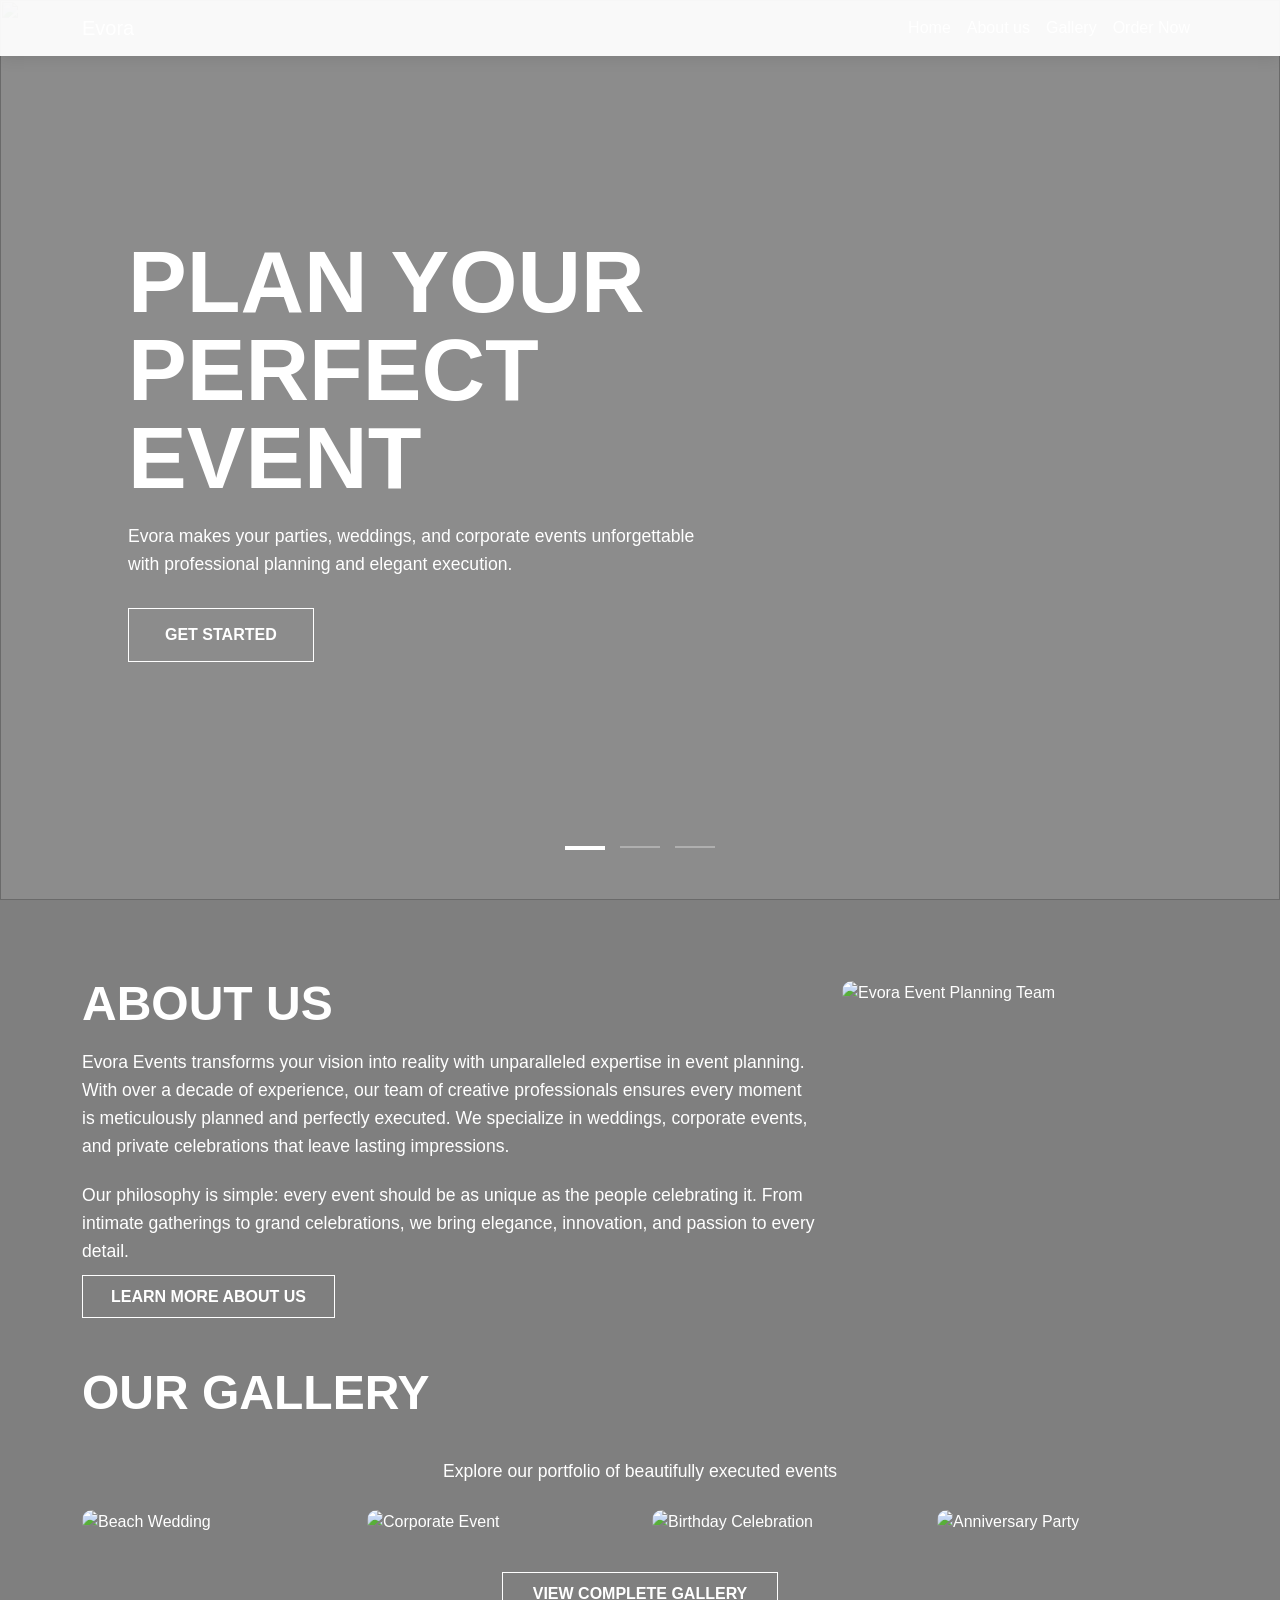
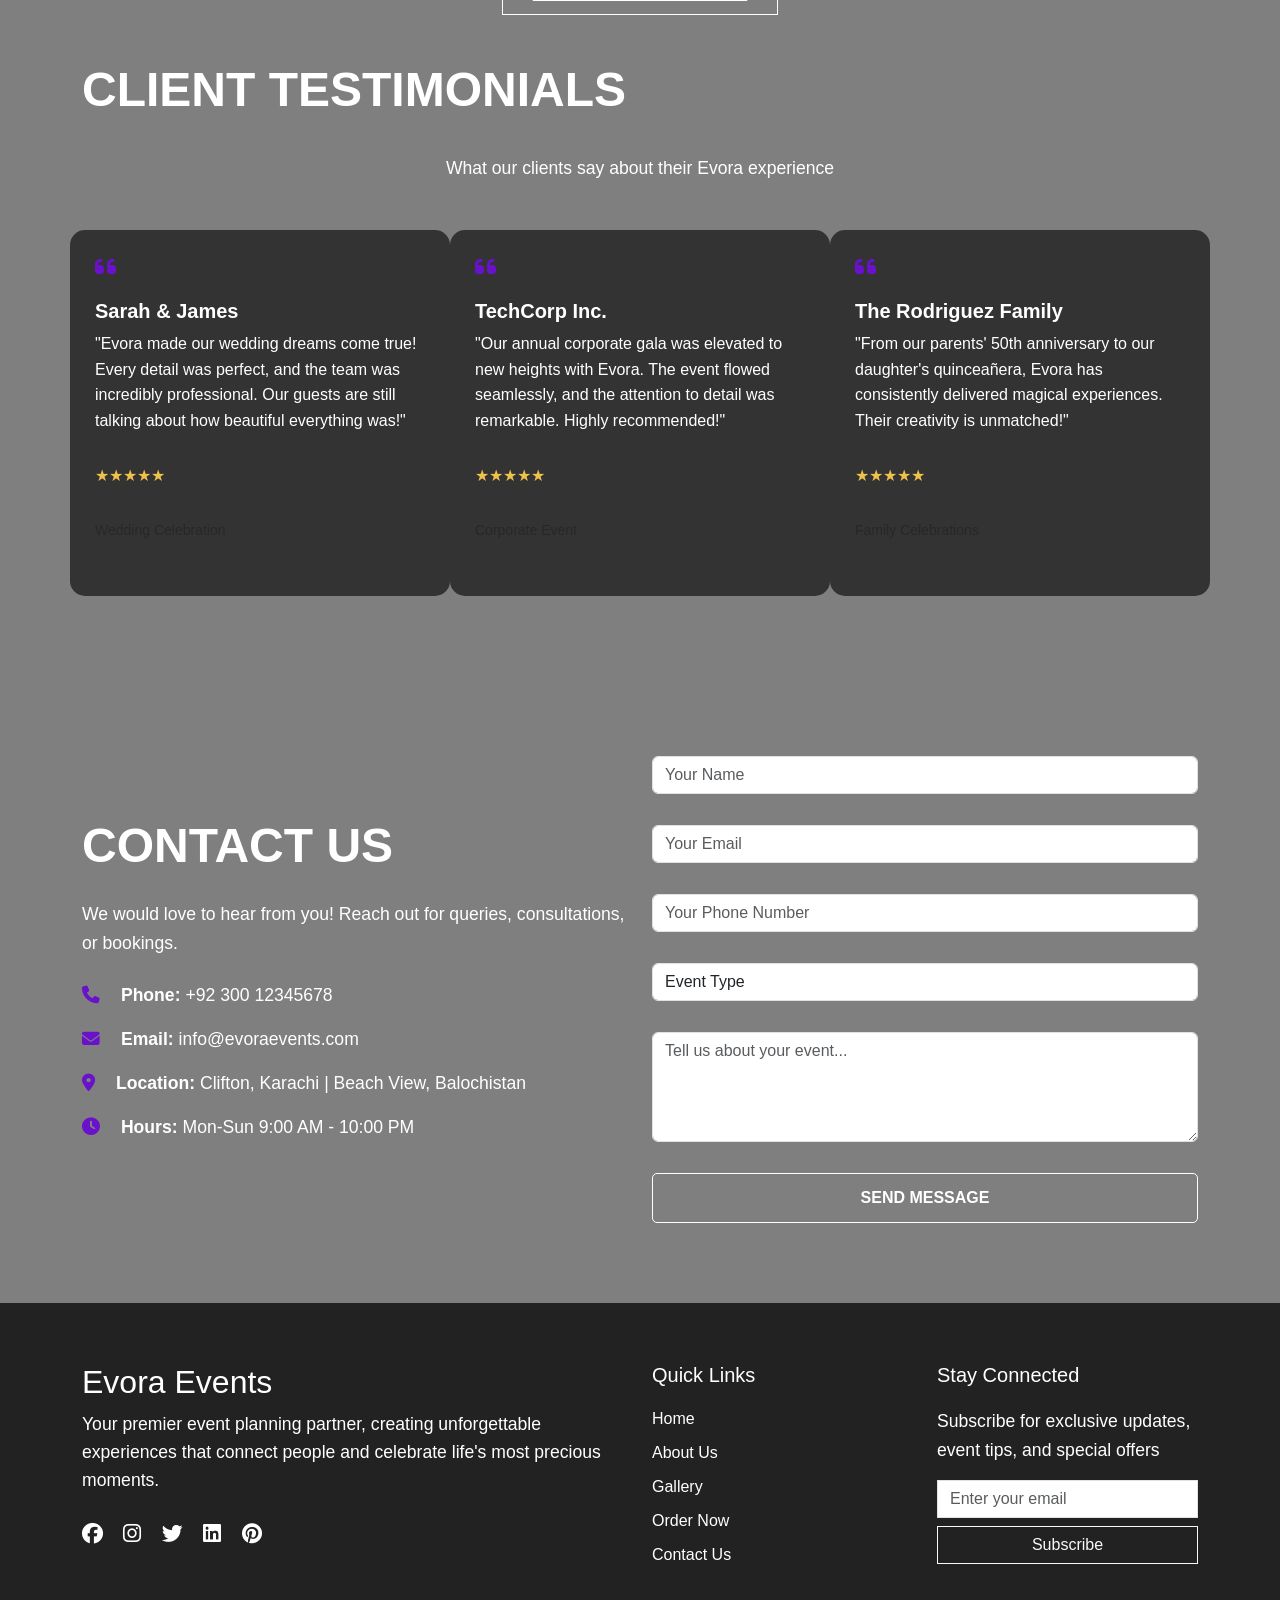
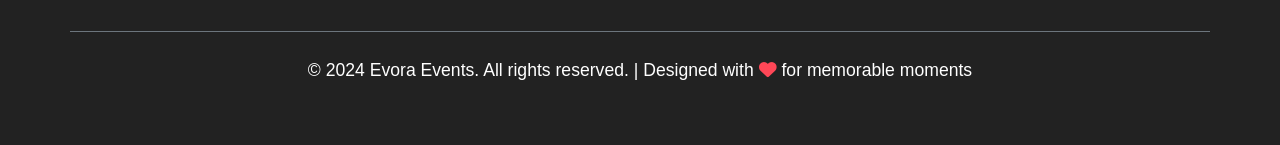
==== commit 3d475bc3: "Update index.html" ====
--- a/index.html
+++ b/index.html
@@ -5,20 +5,20 @@
     <meta name="viewport" content="width=device-width, initial-scale=1">
     <title>Evora Events</title>
     <link href="https://cdn.jsdelivr.net/npm/bootstrap@5.3.8/dist/css/bootstrap.min.css" rel="stylesheet">
+    <link rel="stylesheet" href="https://cdnjs.cloudflare.com/ajax/libs/font-awesome/6.4.0/css/all.min.css">
     <link rel="stylesheet" href="style.css">
   </head>
   <body>
-
     <!-- NAVBAR -->
     <nav class="navbar navbar-expand-lg" id="mainNav">
-      <div class="container-fluid">
+      <div class="container">
         <a class="navbar-brand" href="index.html">Evora</a>
         <button class="navbar-toggler" type="button" data-bs-toggle="collapse" data-bs-target="#navbarNav">
           <span class="navbar-toggler-icon"></span>
         </button>
         <div class="collapse navbar-collapse" id="navbarNav">
           <ul class="navbar-nav ms-auto">
-            <li class="nav-item"><a class="nav-link" href="index.html">Home</a></li>
+            <li class="nav-item"><a class="nav-link active" href="index.html">Home</a></li>
             <li class="nav-item"><a class="nav-link" href="about.html">About us</a></li>
             <li class="nav-item"><a class="nav-link" href="gallery.html">Gallery</a></li>
             <li class="nav-item"><a class="nav-link" href="order.html">Order Now</a></li>
@@ -33,15 +33,15 @@
         <img src="https://media.istockphoto.com/id/1295012737/photo/a-family-walks-hand-in-hand-down-a-tropical-paradise-beach-during-sunset.jpg?s=612x612&w=0&k=20&c=F__LaYcJowJYJ2h8wGK07YqLSmrKBl6irMgHlJ1k8eM=" class="slide-bg">
         <div class="content">
           <h1>Plan Your<br>Perfect Event</h1>
-          <p>Evora makes your parties, weddings, and corporate events unforgettable.</p>
-          <a href="index.html" class="hero-btn">Get Started</a>
+          <p>Evora makes your parties, weddings, and corporate events unforgettable with professional planning and elegant execution.</p>
+          <a href="#contact-us" class="hero-btn">Get Started</a>
         </div>
       </div>
       <div class="slide">
         <img src="https://media.istockphoto.com/id/2212536827/photo/man-solo-traveler-holding-his-camera-and-walking-on-the-shallow-surface-of-water-during-sunset.jpg?s=612x612&w=0&k=20&c=a9QCVRRNXwUhVzG2FjeTJPA_179-yQ3wpFB8zUYdlUo=" class="slide-bg">
         <div class="content">
           <h1>Create<br>Memories</h1>
-          <p>Stylish events crafted with elegance and passion.</p>
+          <p>Stylish events crafted with elegance, passion, and attention to every detail.</p>
           <a href="gallery.html" class="hero-btn">Explore Gallery</a>
         </div>
       </div>
@@ -49,7 +49,7 @@
         <img src="https://media.istockphoto.com/id/1143248555/photo/dj-mixing-at-sunset-beach-party-in-summer-vacation-outdoor-disc-jockey-hands-playing-music.jpg?s=612x612&w=0&k=20&c=0s2PzGYE5bljiyybqxNBUDja1P4o2WkM0XdxFtimEuc=" class="slide-bg">
         <div class="content">
           <h1>Celebrate<br>In Style</h1>
-          <p>Moments that last forever with Evora Events.</p>
+          <p>Moments that last forever with Evora Events - where every celebration becomes a masterpiece.</p>
           <a href="order.html" class="hero-btn">Book Now</a>
         </div>
       </div>
@@ -72,43 +72,66 @@
         <div class="row about">
           <div class="col-12 col-md-8" id="text">
             <h1>About Us</h1>
-            <p>Evora makes your events unforgettable with elegance and style. Our team of professionals ensures every moment is perfect and memorable. We craft unique experiences tailored to your needs.</p>
-            <a href="about.html" class="about-btn">See More</a>
+            <p>Evora Events transforms your vision into reality with unparalleled expertise in event planning. With over a decade of experience, our team of creative professionals ensures every moment is meticulously planned and perfectly executed. We specialize in weddings, corporate events, and private celebrations that leave lasting impressions.</p>
+            <p>Our philosophy is simple: every event should be as unique as the people celebrating it. From intimate gatherings to grand celebrations, we bring elegance, innovation, and passion to every detail.</p>
+            <a href="about.html" class="about-btn">Learn More About Us</a>
           </div>
           <div class="col-12 col-md-4" id="image">
-            <img src="https://via.placeholder.com/400x300" alt="About Image">
+            <img src="https://images.unsplash.com/photo-1511795409834-ef04bbd61622?ixlib=rb-4.0.3&ixid=M3wxMjA3fDB8MHxwaG90by1wYWdlfHx8fGVufDB8fHx8fA%3D%3D&auto=format&fit=crop&w=800&q=80" alt="Evora Event Planning Team">
           </div>
         </div>
 
         <!-- GALLERY -->
         <div class="row gallery">
           <h1>Our Gallery</h1>
-          <div class="col-12 col-md-3 gallery-card"><img src="https://media.istockphoto.com/id/2205783316/photo/beautiful-clifton-beach-at-sunset.webp?a=1&b=1&s=612x612&w=0&k=20&c=Nt8aSFyud-Yn6LoH52CfqJmkfX-D-A64jrRbIRv3Gus=" alt="Gallery 1"></div>
-          <div class="col-12 col-md-3 gallery-card"><img src="https://images.unsplash.com/photo-1684620862004-753c9c8916be?w=500&auto=format&fit=crop&q=60&ixlib=rb-4.1.0&ixid=M3wxMjA3fDB8MHxzZWFyY2h8MTZ8fGJlYWNoJTIwYmFsb2NofGVufDB8fDB8fHww" alt="Gallery 2"></div>
-          <div class="col-12 col-md-3 gallery-card"><img src="https://plus.unsplash.com/premium_photo-1731623107577-df88c1db8349?w=500&auto=format&fit=crop&q=60&ixlib=rb-4.1.0&ixid=M3wxMjA3fDB8MHxzZWFyY2h8NXx8YmVhY2glMjBiYWxvY2h8ZW58MHx8MHx8fDA%3D" alt="Gallery 3"></div>
-          <div class="col-12 col-md-3 gallery-card"><img src="https://images.unsplash.com/photo-1696588654683-5d24a6b3872a?w=500&auto=format&fit=crop&q=60&ixlib=rb-4.1.0&ixid=M3wxMjA3fDB8MHxzZWFyY2h8Nnx8YmVhY2glMjBrYXJhY2hpfGVufDB8fDB8fHww" alt="Gallery 4"></div>
-          <div class="col-12 text-center mt-4">
-            <a href="gallery.html" class="gallery-section-btn">See More Gallery</a>
+          <p class="text-center mb-4">Explore our portfolio of beautifully executed events</p>
+          <div class="col-12 col-md-3 gallery-card">
+            <img src="https://media.istockphoto.com/id/2205783316/photo/beautiful-clifton-beach-at-sunset.webp?a=1&b=1&s=612x612&w=0&k=20&c=Nt8aSFyud-Yn6LoH52CfqJmkfX-D-A64jrRbIRv3Gus=" alt="Beach Wedding">
+          </div>
+          <div class="col-12 col-md-3 gallery-card">
+            <img src="https://images.unsplash.com/photo-1684620862004-753c9c8916be?w=500&auto=format&fit=crop&q=60&ixlib=rb-4.1.0&ixid=M3wxMjA3fDB8MHxzZWFyY2h8MTZ8fGJlYWNoJTIwYmFsb2NofGVufDB8fDB8fHww" alt="Corporate Event">
+          </div>
+          <div class="col-12 col-md-3 gallery-card">
+            <img src="https://plus.unsplash.com/premium_photo-1731623107577-df88c1db8349?w=500&auto=format&fit=crop&q=60&ixlib=rb-4.1.0&ixid=M3wxMjA3fDB8MHxzZWFyY2h8NXx8YmVhY2glMjBiYWxvY2h8ZW58MHx8MHx8fDA%3D" alt="Birthday Celebration">
+          </div>
+          <div class="col-12 col-md-3 gallery-card">
+            <img src="https://images.unsplash.com/photo-1696588654683-5d24a6b3872a?w=500&auto=format&fit=crop&q=60&ixlib=rb-4.1.0&ixid=M3wxMjA3fDB8MHxzZWFyY2h8Nnx8YmVhY2glMjBrYXJhY2hpfGVufDB8fDB8fHww" alt="Anniversary Party">
+          </div>
+          <div class="col-12 text-center mt-5">
+            <a href="gallery.html" class="gallery-section-btn">View Complete Gallery</a>
           </div>
         </div>
 
         <!-- TESTIMONIALS -->
         <div class="row testimonials">
-          <h1>Testimonials</h1>
+          <h1>Client Testimonials</h1>
+          <p class="text-center mb-5">What our clients say about their Evora experience</p>
           <div class="col-12 col-md-4 testimonial-card">
-            <h3>John Doe</h3>
-            <p class="review">Evora made our wedding unforgettable! Highly professional and elegant.</p>
+            <div class="testimonial-icon mb-3">
+              <i class="fas fa-quote-left" style="color: #6a11cb; font-size: 1.5rem;"></i>
+            </div>
+            <h3>Sarah & James</h3>
+            <p class="review">"Evora made our wedding dreams come true! Every detail was perfect, and the team was incredibly professional. Our guests are still talking about how beautiful everything was!"</p>
             <p class="stars">★★★★★</p>
+            <p class="text-muted small">Wedding Celebration</p>
           </div>
           <div class="col-12 col-md-4 testimonial-card">
-            <h3>Jane Smith</h3>
-            <p class="review">Stylish and memorable events every time. Amazing team!</p>
+            <div class="testimonial-icon mb-3">
+              <i class="fas fa-quote-left" style="color: #6a11cb; font-size: 1.5rem;"></i>
+            </div>
+            <h3>TechCorp Inc.</h3>
+            <p class="review">"Our annual corporate gala was elevated to new heights with Evora. The event flowed seamlessly, and the attention to detail was remarkable. Highly recommended!"</p>
             <p class="stars">★★★★★</p>
+            <p class="text-muted small">Corporate Event</p>
           </div>
           <div class="col-12 col-md-4 testimonial-card">
-            <h3>Mike Johnson</h3>
-            <p class="review">Perfect corporate events. Highly recommend Evora.</p>
+            <div class="testimonial-icon mb-3">
+              <i class="fas fa-quote-left" style="color: #6a11cb; font-size: 1.5rem;"></i>
+            </div>
+            <h3>The Rodriguez Family</h3>
+            <p class="review">"From our parents' 50th anniversary to our daughter's quinceañera, Evora has consistently delivered magical experiences. Their creativity is unmatched!"</p>
             <p class="stars">★★★★★</p>
+            <p class="text-muted small">Family Celebrations</p>
           </div>
         </div>
 
@@ -118,18 +141,34 @@
     <!-- CONTACT US SECTION -->
     <section id="contact-us">
       <div class="container">
-        <div class="row">
+        <div class="row align-items-center">
           <!-- Contact Info -->
-          <div class="col-12 col-md-6">
+          <div class="col-12 col-md-6 mb-5 mb-md-0">
             <h1>Contact Us</h1>
-            <p>We would love to hear from you! Reach out for queries or bookings.</p>
-            <p><strong>Phone:</strong> +92 30012345678</p>
-            <p><strong>Location:</strong> Karachi, Balochistan</p>
+            <p class="lead">We would love to hear from you! Reach out for queries, consultations, or bookings.</p>
+            <div class="contact-info mt-4">
+              <p class="mb-3">
+                <i class="fas fa-phone me-3" style="color: #6a11cb;"></i>
+                <strong>Phone:</strong> +92 300 12345678
+              </p>
+              <p class="mb-3">
+                <i class="fas fa-envelope me-3" style="color: #6a11cb;"></i>
+                <strong>Email:</strong> info@evoraevents.com
+              </p>
+              <p class="mb-3">
+                <i class="fas fa-map-marker-alt me-3" style="color: #6a11cb;"></i>
+                <strong>Location:</strong> Clifton, Karachi | Beach View, Balochistan
+              </p>
+              <p class="mb-3">
+                <i class="fas fa-clock me-3" style="color: #6a11cb;"></i>
+                <strong>Hours:</strong> Mon-Sun 9:00 AM - 10:00 PM
+              </p>
+            </div>
           </div>
           
           <!-- Contact Form -->
           <div class="col-12 col-md-6">
-            <form>
+            <form id="contactForm">
               <div class="mb-3">
                 <input type="text" class="form-control" placeholder="Your Name" required>
               </div>
@@ -137,9 +176,21 @@
                 <input type="email" class="form-control" placeholder="Your Email" required>
               </div>
               <div class="mb-3">
-                <textarea class="form-control" rows="5" placeholder="Your Message" required></textarea>
+                <input type="tel" class="form-control" placeholder="Your Phone Number">
               </div>
-              <button type="submit" class="btn btn-outline-light">Send Message</button>
+              <div class="mb-3">
+                <select class="form-control" required>
+                  <option value="" disabled selected>Event Type</option>
+                  <option value="wedding">Wedding</option>
+                  <option value="corporate">Corporate Event</option>
+                  <option value="birthday">Birthday Party</option>
+                  <option value="other">Other Celebration</option>
+                </select>
+              </div>
+              <div class="mb-3">
+                <textarea class="form-control" rows="4" placeholder="Tell us about your event..." required></textarea>
+              </div>
+              <button type="submit" class="btn btn-primary">Send Message</button>
             </form>
           </div>
         </div>
@@ -150,46 +201,59 @@
     <footer id="foot">
       <div class="container">
         <div class="row">
-          <div class="col-12 col-md-6 mb-4">
-            <h2>Evora</h2>
-            <p>Your modern event platform connecting people and creating unforgettable experiences.</p>
-          </div>
-          <div class="col-6 col-md-3 mb-4">
+          <div class="col-12 col-md-6 mb-5">
+            <h2>Evora Events</h2>
+            <p class="mb-4">Your premier event planning partner, creating unforgettable experiences that connect people and celebrate life's most precious moments.</p>
+            <div class="social-icons">
+              <a href="#" class="me-3" style="color: white; font-size: 1.3rem;"><i class="fab fa-facebook"></i></a>
+              <a href="#" class="me-3" style="color: white; font-size: 1.3rem;"><i class="fab fa-instagram"></i></a>
+              <a href="#" class="me-3" style="color: white; font-size: 1.3rem;"><i class="fab fa-twitter"></i></a>
+              <a href="#" class="me-3" style="color: white; font-size: 1.3rem;"><i class="fab fa-linkedin"></i></a>
+              <a href="#" style="color: white; font-size: 1.3rem;"><i class="fab fa-pinterest"></i></a>
+            </div>
+          </div>
+          <div class="col-6 col-md-3 mb-5">
             <h5>Quick Links</h5>
             <ul id="footer-link">
               <li><a href="index.html">Home</a></li>
-              <li><a href="about.html">About us</a></li>
-              <li><a href="#">Gallery</a></li>
+              <li><a href="about.html">About Us</a></li>
+              <li><a href="gallery.html">Gallery</a></li>
               <li><a href="order.html">Order Now</a></li>
+              <li><a href="#contact-us">Contact Us</a></li>
             </ul>
           </div>
-          <div class="col-6 col-md-3 mb-4">
+          <div class="col-6 col-md-3 mb-5">
             <h5>Stay Connected</h5>
-            <p>Subscribe for exclusive updates & offers</p>
-            <form class="d-flex" role="search">
-              <input class="form-control me-2" type="email" placeholder="Email" aria-label="email"/>
+            <p class="mb-3">Subscribe for exclusive updates, event tips, and special offers</p>
+            <form class="d-flex flex-column" id="newsletterForm">
+              <input class="form-control mb-2" type="email" placeholder="Enter your email" required/>
               <button class="btn btn-outline-light" type="submit">Subscribe</button>
             </form>
           </div>
         </div>
+        <div class="row pt-4 border-top border-secondary">
+          <div class="col-12 text-center">
+            <p class="mb-0">&copy; 2024 Evora Events. All rights reserved. | Designed with <i class="fas fa-heart" style="color: #ff4757;"></i> for memorable moments</p>
+          </div>
+        </div>
       </div>
     </footer>
 
     <script src="https://cdn.jsdelivr.net/npm/bootstrap@5.3.8/dist/js/bootstrap.bundle.min.js"></script>
+    
     <script>
+      // Hero Slider Functionality
       const slides = document.querySelectorAll('.slide');
       const dots = document.querySelectorAll('.dot');
       const nav = document.getElementById('mainNav');
-      const footer = document.getElementById('foot');
       let current = 0;
-      const intervalTime = 4000;
+      const intervalTime = 5000;
 
       function updateSlider(index) {
         slides.forEach(s => s.classList.remove('active'));
         dots.forEach(d => d.classList.remove('active'));
         slides[index].classList.add('active');
-        nav.style.background = "transparent"; 
-        footer.style.background = "#222";
+        dots[index].classList.add('active');
       }
 
       function autoSlide() {
@@ -197,93 +261,165 @@
         updateSlider(current);
       }
 
-      setInterval(autoSlide, intervalTime);
-
+      // Initialize slider
+      let slideInterval = setInterval(autoSlide, intervalTime);
+
+      // Dot controls
       dots.forEach((dot, index) => {
         dot.addEventListener('click', () => {
           current = index;
           updateSlider(current);
+          clearInterval(slideInterval);
+          slideInterval = setInterval(autoSlide, intervalTime);
+        });
+      });
+
+      // Navbar scroll effect
+      window.addEventListener('scroll', function() {
+        if (window.scrollY > 100) {
+          nav.style.background = 'rgba(255, 255, 255, 0.98)';
+          nav.style.boxShadow = '0 5px 20px rgba(0, 0, 0, 0.1)';
+        } else {
+          nav.style.background = 'rgba(255, 255, 255, 0.95)';
+          nav.style.boxShadow = '0 2px 15px rgba(0, 0, 0, 0.1)';
+        }
+      });
+
+      // Function to show custom styled alert
+      function showCustomAlert(message, type = 'success') {
+        // Create alert div
+        const alertBox = document.createElement('div');
+        alertBox.textContent = message;
+        
+        // Set colors based on type
+        const gradient = type === 'success' 
+          ? 'linear-gradient(135deg, #6a11cb, #2575fc)' 
+          : 'linear-gradient(135deg, #ff416c, #ff4b2b)';
+        
+        // Style alert box
+        alertBox.style.position = 'fixed';
+        alertBox.style.top = '30px';
+        alertBox.style.right = '30px';
+        alertBox.style.background = gradient;
+        alertBox.style.color = '#fff';
+        alertBox.style.padding = '18px 30px';
+        alertBox.style.borderRadius = '12px';
+        alertBox.style.boxShadow = '0 6px 25px rgba(106, 17, 203, 0.4)';
+        alertBox.style.fontWeight = '700';
+        alertBox.style.fontSize = '1rem';
+        alertBox.style.zIndex = '99999';
+        alertBox.style.opacity = '0';
+        alertBox.style.transition = 'opacity 0.5s, transform 0.5s';
+        alertBox.style.transform = 'translateX(100px)';
+        alertBox.style.maxWidth = '350px';
+        alertBox.style.border = '2px solid rgba(255, 255, 255, 0.2)';
+        alertBox.style.fontFamily = 'inherit';
+        alertBox.style.backdropFilter = 'blur(10px)';
+        
+        document.body.appendChild(alertBox);
+
+        // Animate in
+        setTimeout(() => {
+          alertBox.style.opacity = '1';
+          alertBox.style.transform = 'translateX(0)';
+        }, 10);
+
+        // Remove after 4 seconds
+        setTimeout(() => {
+          alertBox.style.opacity = '0';
+          alertBox.style.transform = 'translateX(100px)';
+          setTimeout(() => {
+            if (alertBox.parentNode) {
+              alertBox.parentNode.removeChild(alertBox);
+            }
+          }, 500);
+        }, 4000);
+      }
+
+      // Contact Us form submit
+      const contactForm = document.getElementById('contactForm');
+      const contactSection = document.getElementById('contact-us');
+
+      if (contactForm) {
+        contactForm.addEventListener('submit', function(e) {
+          e.preventDefault();
+          
+          // Show custom alert
+          showCustomAlert("Thank you! Your message has been received by Evora Events.");
+          
+          // Remove existing thank you message
+          const existingThankYou = contactSection.querySelector('.thank-you-message');
+          if (existingThankYou) existingThankYou.remove();
+          
+          // Create and add thank you message
+          const thankMsg = document.createElement('div');
+          thankMsg.className = 'thank-you-message mt-4';
+          thankMsg.innerHTML = `
+            <h5><i class="fas fa-check-circle me-2"></i>Message Sent Successfully!</h5>
+            <p class="mb-0">Thank you for contacting Evora Events. Our team will get back to you within 24 hours.</p>
+          `;
+          
+          // Insert after the form
+          contactForm.parentNode.insertBefore(thankMsg, contactForm.nextSibling);
+          
+          // Reset form after a delay
+          setTimeout(() => {
+            contactForm.reset();
+          }, 100);
+        });
+      }
+
+      // Footer newsletter form submit
+      const newsletterForm = document.getElementById('newsletterForm');
+      const footerSection = document.getElementById('foot');
+
+      if (newsletterForm) {
+        newsletterForm.addEventListener('submit', function(e) {
+          e.preventDefault();
+          
+          // Show custom alert
+          showCustomAlert("Thank you for subscribing to Evora Events!");
+          
+          // Remove existing thank you message
+          const existingThankYou = footerSection.querySelector('.thank-you-message');
+          if (existingThankYou) existingThankYou.remove();
+          
+          // Create and add thank you message
+          const thankMsgFooter = document.createElement('div');
+          thankMsgFooter.className = 'thank-you-message mt-4';
+          thankMsgFooter.innerHTML = `
+            <h6><i class="fas fa-envelope-open-text me-2"></i>Subscription Successful!</h6>
+            <p class="mb-0 small">Welcome to the Evora family! Check your email for our welcome gift.</p>
+          `;
+          
+          // Insert after the form
+          newsletterForm.parentNode.insertBefore(thankMsgFooter, newsletterForm.nextSibling);
+          
+          // Reset form after a delay
+          setTimeout(() => {
+            newsletterForm.reset();
+          }, 100);
+        });
+      }
+
+      // Smooth scrolling for anchor links
+      document.querySelectorAll('a[href^="#"]').forEach(anchor => {
+        anchor.addEventListener('click', function(e) {
+          e.preventDefault();
+          
+          const targetId = this.getAttribute('href');
+          if (targetId === '#') return;
+          
+          const targetElement = document.querySelector(targetId);
+          if (targetElement) {
+            window.scrollTo({
+              top: targetElement.offsetTop - 80,
+              behavior: 'smooth'
+            });
+          }
         });
       });
     </script>
-<script>
-  // Function to show custom styled alert
-  function showCustomAlert(message) {
-    // Create alert div
-    const alertBox = document.createElement('div');
-    alertBox.textContent = message;
-
-    // Style alert box
-    alertBox.style.position = 'fixed';
-    alertBox.style.top = '20px';
-    alertBox.style.right = '20px';
-    alertBox.style.background = 'linear-gradient(135deg, #f6d365, #fda085)';
-    alertBox.style.color = '#fff';
-    alertBox.style.padding = '15px 25px';
-    alertBox.style.borderRadius = '10px';
-    alertBox.style.boxShadow = '0 4px 15px rgba(0,0,0,0.3)';
-    alertBox.style.fontWeight = '700';
-    alertBox.style.fontSize = '1rem';
-    alertBox.style.zIndex = '9999';
-    alertBox.style.opacity = '0';
-    alertBox.style.transition = 'opacity 0.5s, transform 0.5s';
-    alertBox.style.transform = 'translateY(-20px)';
-
-    document.body.appendChild(alertBox);
-
-    // Animate in
-    setTimeout(() => {
-      alertBox.style.opacity = '1';
-      alertBox.style.transform = 'translateY(0)';
-    }, 10);
-
-    // Remove after 3 seconds
-    setTimeout(() => {
-      alertBox.style.opacity = '0';
-      alertBox.style.transform = 'translateY(-20px)';
-      setTimeout(() => alertBox.remove(), 500);
-    }, 3000);
-  }
-
-  // Contact Us form submit
-  const contactForm = document.querySelector('.contact-us form');
-  const contactSection = document.querySelector('.contact-us');
-
-  contactForm.addEventListener('submit', function(e) {
-    e.preventDefault();
-    showCustomAlert("Thank you! Your message has been received."); // custom alert
-
-    // Change section style
-    contactSection.style.backgroundColor = "rgba(0,128,0,0.7)";
-    contactSection.style.color = "#fff"; 
-    const thankMsg = document.createElement('p');
-    thankMsg.textContent = "Thank you so much!";
-    thankMsg.style.fontSize = "1.2rem";
-    thankMsg.style.fontWeight = "700";
-    thankMsg.style.marginTop = "15px";
-    contactSection.querySelector('.container').appendChild(thankMsg);
-    contactForm.reset();
-  });
-
-  // Footer subscribe button
-  const footerForm = document.querySelector('#foot form');
-  const footerSection = document.getElementById('foot');
-
-  footerForm.addEventListener('submit', function(e) {
-    e.preventDefault();
-    showCustomAlert("Thank you for subscribing! We received your email."); // custom alert
-
-    footerSection.style.backgroundColor = "rgba(0,128,0,0.8)";
-    footerSection.style.color = "#fff";
-    const thankMsgFooter = document.createElement('p');
-    thankMsgFooter.textContent = "Thank you so much!";
-    thankMsgFooter.style.fontSize = "1rem";
-    thankMsgFooter.style.fontWeight = "700";
-    thankMsgFooter.style.marginTop = "15px";
-    footerSection.querySelector('.container').appendChild(thankMsgFooter);
-    footerForm.reset();
-  });
-</script>
 
   </body>
 </html>
--- a/style.css
+++ b/style.css
@@ -90,27 +90,27 @@
 .stars { margin-top:10px; color:#f0c14b; font-size:1rem; }
 
 /* CONTACT US */
-.contact-us {
+#contact-us {
     background: url('https://media.istockphoto.com/id/2220899488/photo/group-of-professionals-seated-and-chatting-in-a-modern-office-setting.webp?a=1&b=1&s=612x612&w=0&k=20&c=FpzcZAR-9YqbJtln0dzy85Lh7SFkHd6VIpuJv9pdpe8=') center/cover no-repeat;
     color: #fff;
     position: relative;
     padding: 80px 0;
 }
-.contact-us::before {
+#contact-us::before {
     content:"";
     position:absolute; inset:0;
     background: rgba(0,0,0,0.5);
     z-index:0;
 }
-.contact-us .container { position:relative; z-index:1; }
-.contact-us h1 { font-size:clamp(2rem,5vw,3rem); font-weight:900; margin-bottom:30px; text-transform:uppercase; }
-.contact-us p { font-size:1.1rem; line-height:1.6; margin-bottom:15px; }
-.contact-us form { display:flex; flex-direction:column; gap:15px; }
-.contact-us .form-control {border-radius:5px; padding:10px; border:none; }
-.contact-us .form-control:focus { outline:none; box-shadow:0 0 5px #f0c14b; }
-.contact-us .btn { border-radius:5px; padding:12px 25px; border:1px solid #fff; background:transparent; color:#fff; font-weight:bold; text-transform:uppercase; transition:0.3s; }
-.contact-us .btn:hover { background:#fff; color:#000; }
+#contact-us .container { position:relative; z-index:1; }
+#contact-us h1 { font-size:clamp(2rem,5vw,3rem); font-weight:900; margin-bottom:30px; text-transform:uppercase; }
+#contact-us p { font-size:1.1rem; line-height:1.6; margin-bottom:15px; }
+#contact-us form { display:flex; flex-direction:column; gap:15px; }
+3contact-us .form-control {border-radius:5px; padding:10px; border:none; }
+#contact-us .form-control:focus { outline:none; box-shadow:0 0 5px #f0c14b; }
+#contact-us .btn { border-radius:5px; padding:12px 25px; border:1px solid #fff; background:transparent; color:#fff; font-weight:bold; text-transform:uppercase; transition:0.3s; }
+#contact-us .btn:hover { background:#fff; color:#000; }
 
 @media (max-width:768px) {
-    .contact-us .row { text-align:center; }
+    #contact-us .row { text-align:center; }
 }
